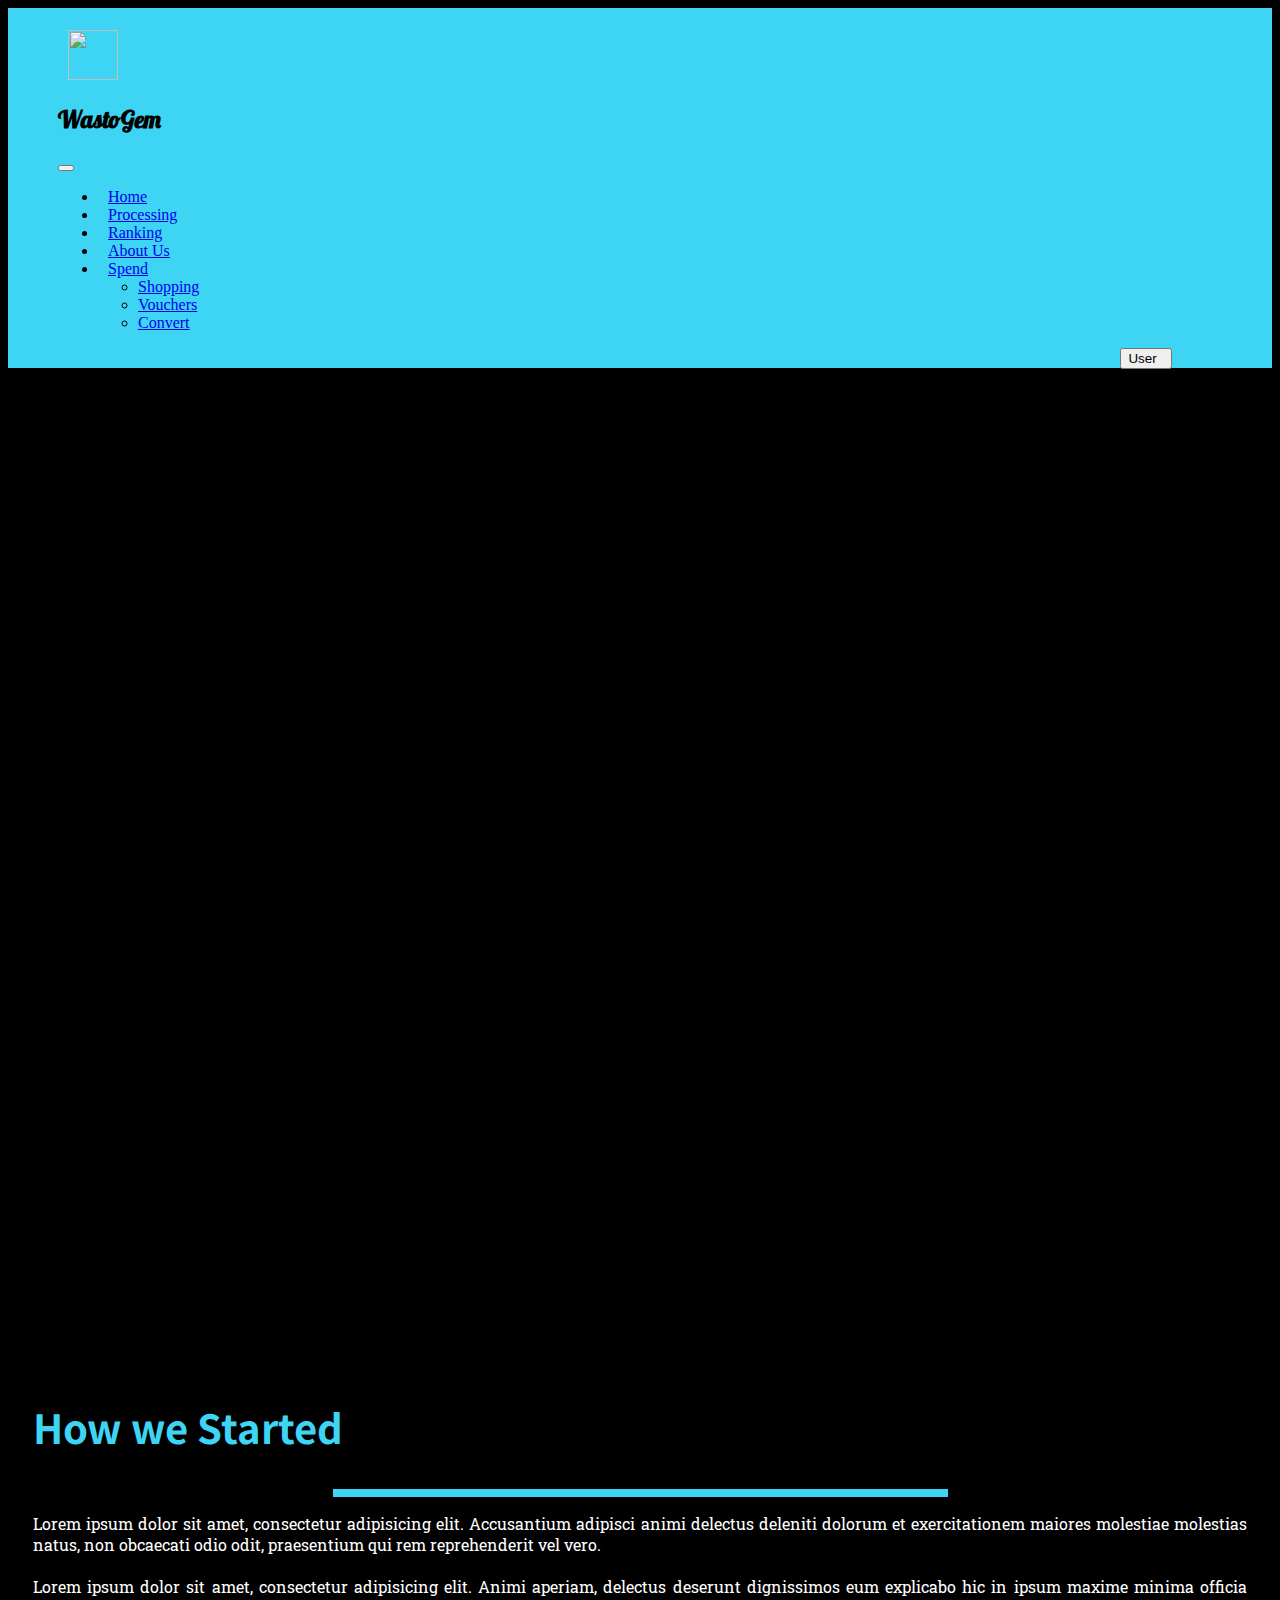
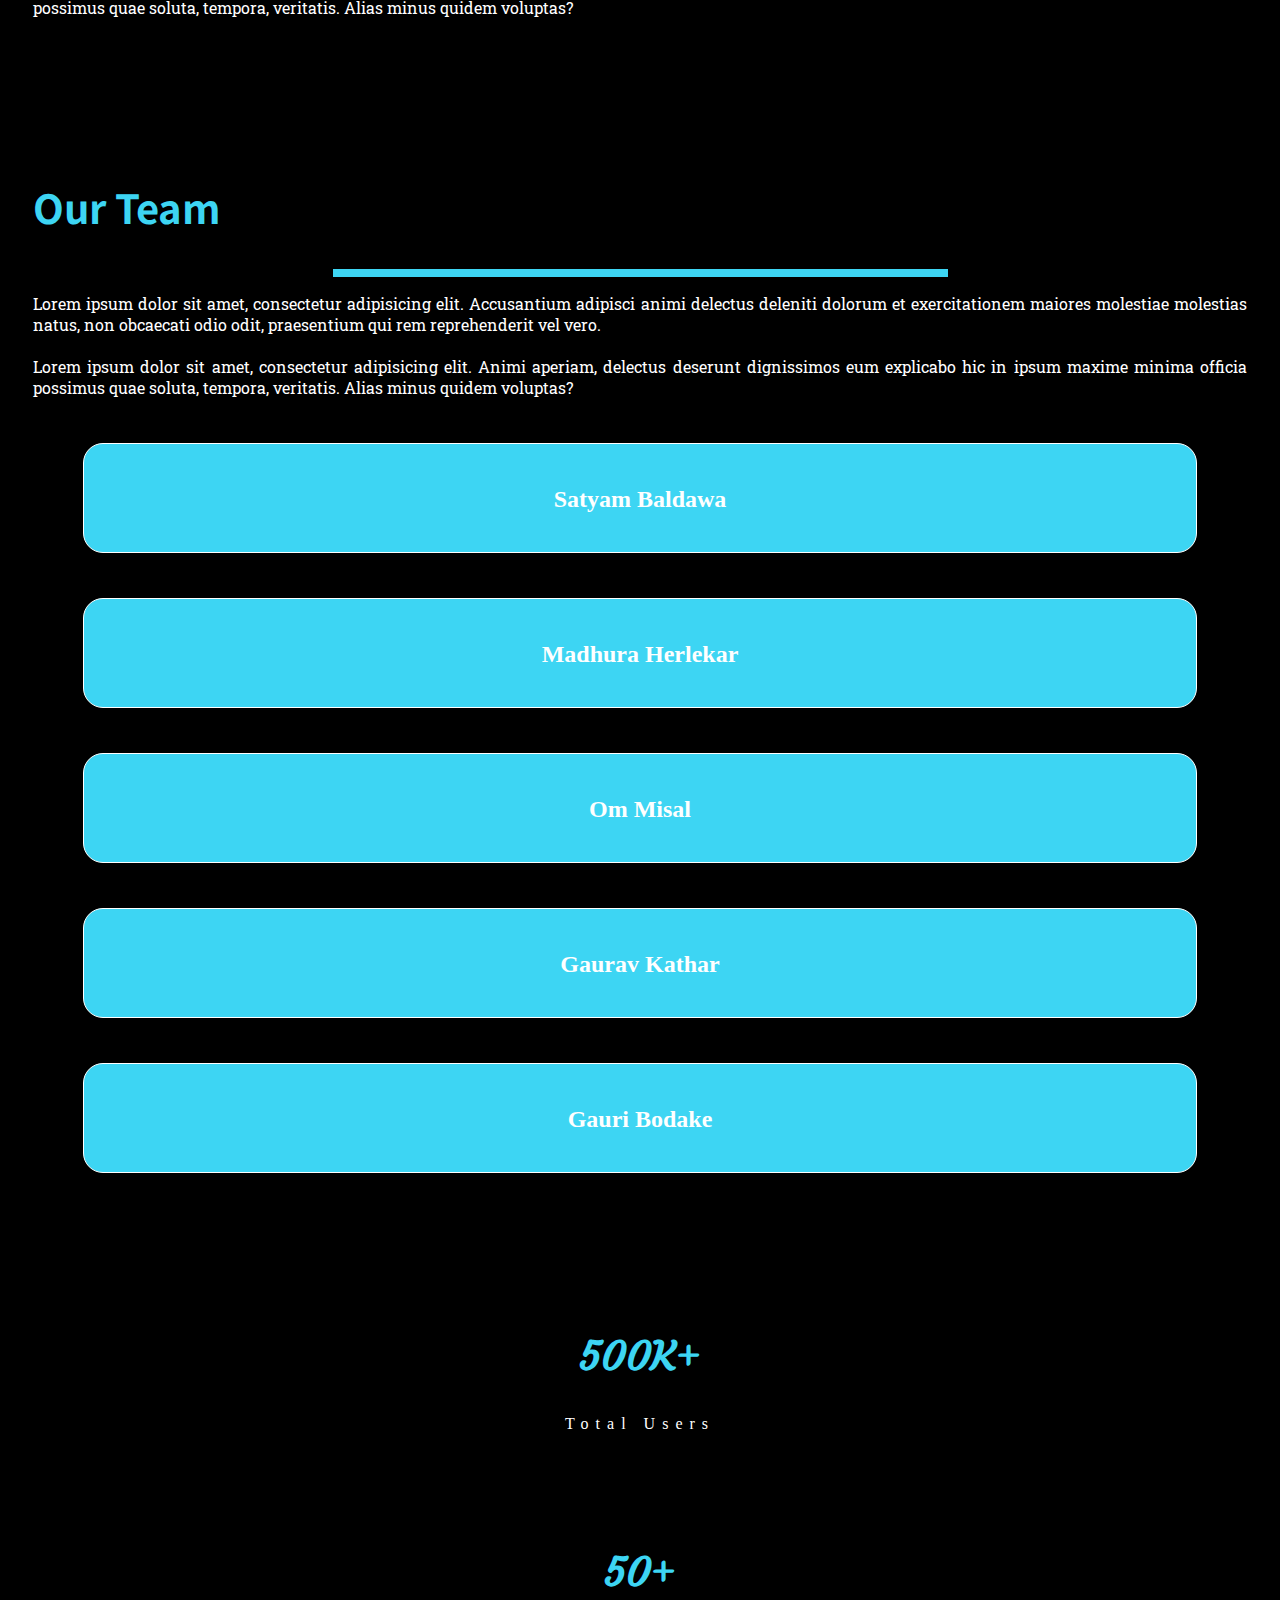
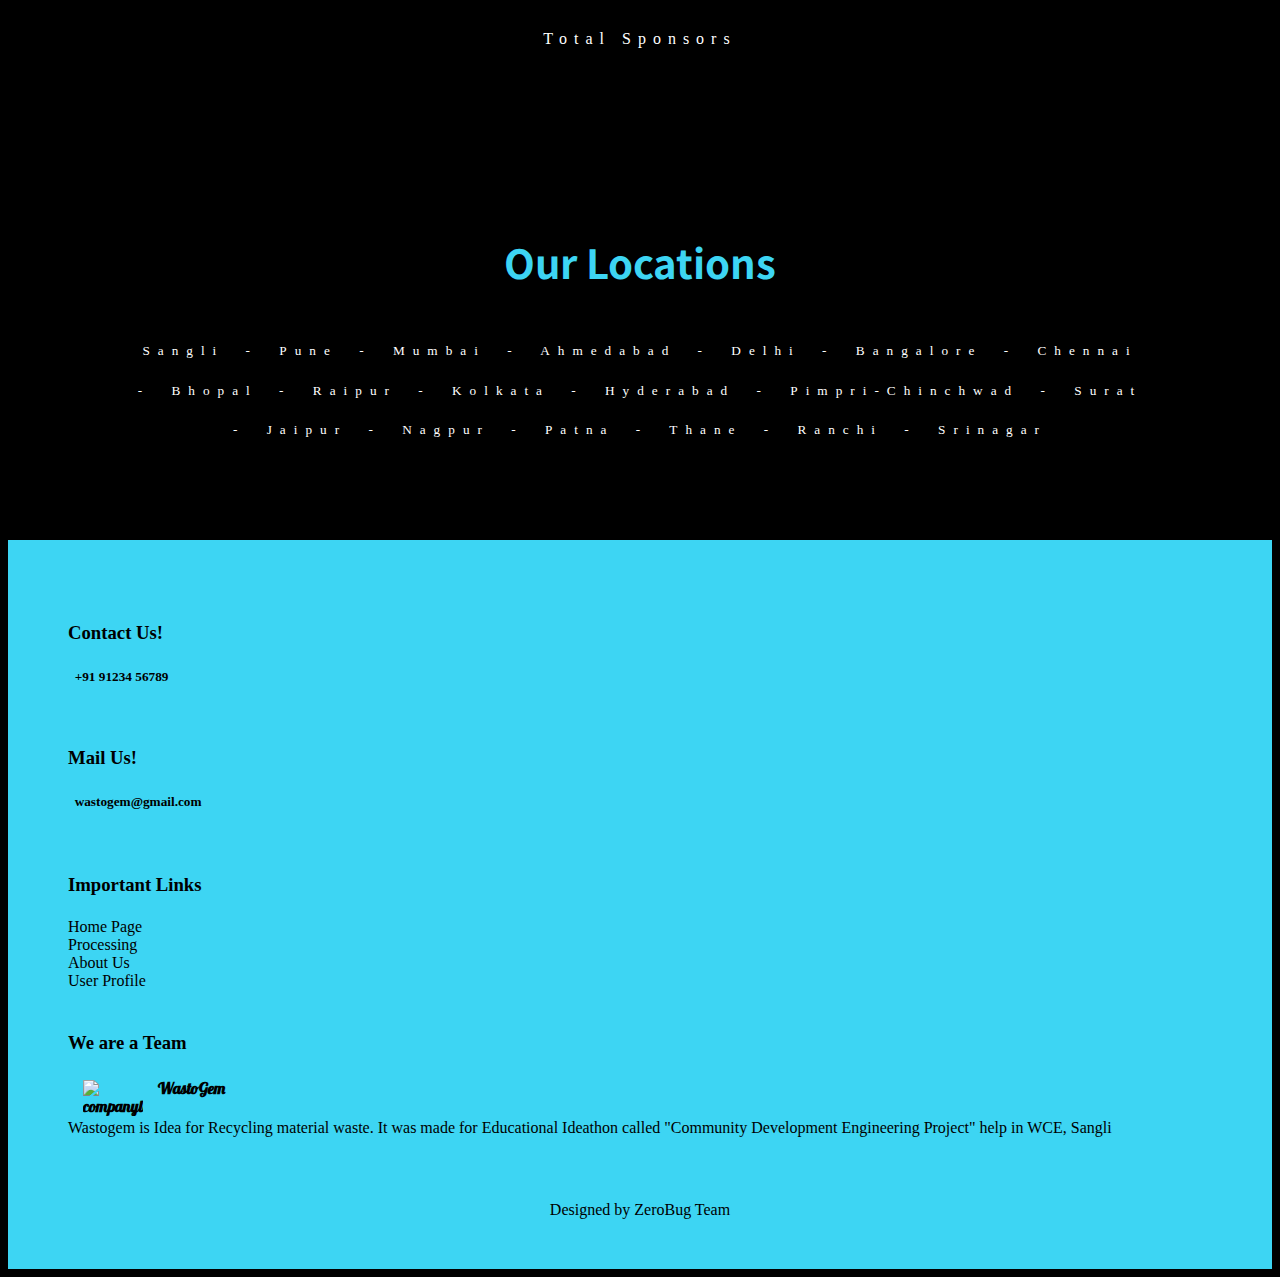
==== aboutus.html @ 3f9ef368 "V2.0 Satyam Baldawa" ====
<!doctype html>
<html lang="en">
<head>
    <!-- Required meta tags -->
    <meta charset="utf-8">
    <meta name="viewport" content="width=device-width, initial-scale=1">
    <script crossorigin="anonymous" src="https://kit.fontawesome.com/df65e24a0c.js"></script>

    <link rel="icon" type="image/png" sizes="32x32" href="./images/Logo_final_WastoGem.png">
    <link rel="preconnect" href="https://fonts.gstatic.com">
    <link href="https://fonts.googleapis.com/css2?family=Lobster&display=swap" rel="stylesheet">
    <link rel="preconnect" href="https://fonts.gstatic.com">
    <link href="https://fonts.googleapis.com/css2?family=Courgette&family=Noto+Sans+TC:wght@700&family=Roboto+Slab&display=swap"
          rel="stylesheet">

    <!-- Bootstrap CSS -->
    <link href="https://cdn.jsdelivr.net/npm/bootstrap@5.0.0-beta2/dist/css/bootstrap.min.css" rel="stylesheet"
          integrity="sha384-BmbxuPwQa2lc/FVzBcNJ7UAyJxM6wuqIj61tLrc4wSX0szH/Ev+nYRRuWlolflfl" crossorigin="anonymous">

    <title>About Us | Team ZeroBug | CDEP</title>
    <link rel="stylesheet" href="nav_foot.css">
    <link href="aos.css" rel="stylesheet">
    <link rel="stylesheet" href="aboutus.css">
</head>
<body>
<nav class="navbar navbar_custom navbar-expand-lg navbar-light">
    <div class="container-fluid">
        <a class="navbar-brand" href="#"><img class="navlogo" src="images/Logo_final_WastoGem.png" alt="" width="50px"
                                              height="50px" class="d-inline-block align-top"></a>
        <h2 class="company_name">WastoGem</h2>

        <button class="navbar-toggler" type="button" data-bs-toggle="collapse" data-bs-target="#navbarNavDropdown"
                aria-controls="navbarNavDropdown" aria-expanded="false" aria-label="Toggle navigation">
            <span class="navbar-toggler-icon"></span>
        </button>

        <div class="collapse navbar-collapse" id="navbarNavDropdown">
            <ul class="navbar-nav">
                <li class="nav-item">
                    <a class=" nav-link active" aria-current="page" href="#"><span class="nav_hov"> Home</span> </a>
                </li>
                <li class="nav-item">
                    <a class=" nav-link" href="#"> <span class="nav_hov"> Processing</span></a>
                </li>
                <li class="nav-item">
                    <a class=" nav-link" href="#"> <span class="nav_hov">Ranking</span></a>
                </li>
                <li class="nav-item">
                    <a class=" nav-link" href="#"> <span class="nav_hov">About Us</span></a>
                </li>
                <li class="nav-item dropdown">
                    <a class="nav-link dropdown-toggle" href="#" id="navbarDropdown" role="button"
                       data-bs-toggle="dropdown" aria-expanded="false">
                        <span class="nav_hov">Spend</span>
                    </a>
                    <ul class="dropdown-menu" aria-labelledby="navbarDropdown">
                        <li><a class="dropdown-item" href="#">Shopping</a></li>
                        <li><a class="dropdown-item" href="#">Vouchers</a></li>
                        <li><a class="dropdown-item" href="#">Convert</a></li>
                    </ul>
                </li>
            </ul>
            <div class="nav-end">
                <form class="d-flex">
                    <button class="btn btn-outline-dark" type="submit">User&nbsp;&nbsp; <i class="fas fa-user"></i>
                    </button>
                </form>
            </div>
        </div>
    </div>
</nav>
<!--navbar-->

<section class="topmost"></section>

<section class="Started">
    <div class="container">
        <div class="row align-items-center">
            <div class="col-12 col-md-6">
                <div data-aos="fade-up" class="started_image">
                    <div class="panel-body"><img src="about_us_images/creative_thinking.png" alt="" width="100%"></div>
                </div>
            </div>
            <div class="col-12 col-md-6">
                <div data-aos="fade-left" class="started_text">
                    <h2>How we Started</h2>
                    <hr data-aos="fade-left">
                    <p>Lorem ipsum dolor sit amet, consectetur adipisicing elit. Accusantium adipisci animi delectus
                        deleniti dolorum et exercitationem maiores molestiae molestias natus, non obcaecati odio odit,
                        praesentium qui rem reprehenderit vel vero. <br> <br>
                        Lorem ipsum dolor sit amet, consectetur adipisicing elit. Animi aperiam, delectus deserunt
                        dignissimos eum explicabo hic in ipsum maxime minima officia possimus quae soluta, tempora,
                        veritatis. Alias minus quidem voluptas?</p>
                </div>
            </div>
        </div>
    </div>
</section>


<section class="Started">
    <div class="container">
        <div class="row align-items-center">
            <div class="col-12 col-md-6 order-md-2">
                <div data-aos="fade-up" class="started_image">
                    <div class="panel-body"><img src="about_us_images/team_new.png" alt="" width="100%"></div>
                </div>
            </div>
            <div class="col-12 col-md-6">
                <div data-aos="fade-right" class="started_text">
                    <h2>Our Team</h2>
                    <hr data-aos="fade-left">
                    <p>Lorem ipsum dolor sit amet, consectetur adipisicing elit. Accusantium adipisci animi delectus
                        deleniti dolorum et exercitationem maiores molestiae molestias natus, non obcaecati odio odit,
                        praesentium qui rem reprehenderit vel vero. <br> <br>
                        Lorem ipsum dolor sit amet, consectetur adipisicing elit. Animi aperiam, delectus deserunt
                        dignissimos eum explicabo hic in ipsum maxime minima officia possimus quae soluta, tempora,
                        veritatis. Alias minus quidem voluptas?</p>
                </div>
            </div>
        </div>
    </div>
</section>

<section class="team">
    <div class="container">
        <div class="row justify-content-center">
            <div class="col-12 col-md-4">
                <div data-aos="fade-up" class="cards_team">
                    <img class="team_img" src="about_us_images/satyamimg.jpg" alt="" width="100%">
                    <h3>Satyam Baldawa</h3>
                </div>
            </div>
            <div class="col-12 col-md-4">
                <div  data-aos="fade-up"  class="cards_team">
                    <img class="team_img" src="about_us_images/satyamimg.jpg" alt="" width="100%">
                    <h3>Madhura Herlekar</h3>
                </div>
            </div>
            <div class="col-12 col-md-4">
                <div data-aos="fade-up"  class="cards_team">
                    <img class="team_img" src="about_us_images/satyamimg.jpg" alt="" width="100%">
                    <h3>Om Misal</h3>
                </div>
            </div>
            <div class="col-12 col-md-4">
                <div data-aos="fade-up"  class="cards_team">
                    <img class="team_img" src="about_us_images/satyamimg.jpg" alt="" width="100%">
                    <h3>Gaurav Kathar</h3>
                </div>
            </div>
            <div class="col-12 col-md-4">
                <div data-aos="fade-up"  class="cards_team">
                    <img class="team_img" src="about_us_images/satyamimg.jpg" alt="" width="100%">
                    <h3>Gauri Bodake</h3>
                </div>
            </div>
        </div>
    </div>
</section>

<section class="total_users">
    <div class="container">
        <div class="row justify-content-center">
            <div  data-aos="fade-right"  class="col-12 col-md-5 justify-content-center total_users_col">
                <h2>500K+</h2>
                <h4>Total Users</h4>
            </div>
            <div  data-aos="fade-left"  class="col-12 col-md-5 justify-content-center total_users_col">
                <h2>50+</h2>
                <h4>Total Sponsors</h4>
            </div>
        </div>
    </div>
</section>

<section  data-aos="fade-up"  class="locations">
    <h2>Our Locations</h2>
    <div class="container-lg">
        <h5>Sangli - Pune - Mumbai - Ahmedabad - Delhi - Bangalore - Chennai - Bhopal - Raipur - Kolkata - Hyderabad -
            Pimpri-Chinchwad - Surat - Jaipur - Nagpur - Patna - Thane - Ranchi - Srinagar</h5>
    </div>
</section>

<!--footer-->
<footer>
    <div class="container">
        <div class="row align-items-start footer-row">
            <div class="col-12 col-md-4 foother-cols foother-cols-1">
                <h3>
                    Contact Us!
                </h3>
                <h5>
                    <i class="fas fa-phone-square-alt "></i> &nbsp; +91 91234 56789
                </h5>

                <br>
                <h3>Mail Us!</h3>
                <h5>
                    <i class="fas fa-envelope"></i> &nbsp; wastogem@gmail.com
                </h5>
            </div>
            <div class="col-12 col-md-4 foother-cols">
                <h3>
                    Important Links
                </h3>
                <a href="index.html"> <i class="fas fa-arrow-alt-circle-right "></i> Home Page</a> <br>

                <a href="process.html"> <i class="fas fa-arrow-alt-circle-right"></i> Processing</a> <br>

                <a href="aboutus.html"> <i class="fas fa-arrow-alt-circle-right"></i> About Us</a> <br>

                <a href="profile.html"> <i class="fas fa-arrow-alt-circle-right"></i> User Profile</a> <br>
            </div>
            <div class="col-12 col-md-4 foother-cols">
                <h3> We are a Team</h3>
                <h4 class="company_name_footer">
                    <img style="float:left;margin: 2px 15px" src="images/Logo_final_WastoGem.png" alt="companylogo"
                         width="60px">WastoGem</h4>
                <p>Wastogem is Idea for Recycling material waste. It was made for Educational Ideathon called "Community
                    Development Engineering Project" help in WCE, Sangli </p>
            </div>
            <br>
            <div class="bottom">
                Designed by ZeroBug Team
            </div>
        </div>
    </div>
</footer>

<!-- Optional JavaScript; -->
<script src="aos.js"></script>
<script type="text/javascript">AOS.init();</script>
<!--<script src="home.js"></script>-->
<!-- Option 1: Bootstrap Bundle with Popper -->
<script src="https://cdn.jsdelivr.net/npm/bootstrap@5.0.0-beta2/dist/js/bootstrap.bundle.min.js"
        integrity="sha384-b5kHyXgcpbZJO/tY9Ul7kGkf1S0CWuKcCD38l8YkeH8z8QjE0GmW1gYU5S9FOnJ0"
        crossorigin="anonymous"></script>
</body>
</html>
---- nav_foot.css ----
body, html {
    overflow-x: hidden;
    position: relative;
    background-color: black;
    z-index: -5;
}

.navbar_custom {
    position: relative;
    z-index: 2;
    padding: 20px 50px;
    background-color: #3dd5f3;
}

.navlogo {
    margin: 2px 10px;
}

.company_name {
    font-family: 'Lobster', cursive;
    color: black;
    margin-right: 10px;
}

@media (max-width: 952px) {
    .navbar_custom {
        padding: 5px 2px;
    }
}

.nav_hov {
    padding: 10px;
    border-radius: 10px;
    transition: background-color 1s;
    font-weight: 500;
}

.nav_hov:hover {
    background-color: #000000;
    color: white;
}

.nav-end {
    position: absolute;
    right: 100px;
}

@media (max-width: 994px) {
    .nav-end {
        position: relative;
        right: 0;
    }
}


/*footer*/

footer {
    background-color: #3dd5f3;
    color: black;
}

.footer-row {
    padding: 50px;
}

.foother-cols {
    padding: 10px;
}

footer h3 {
    line-height: 1.5;
    font-weight: 700;
}

.foother-cols-1 h5:hover {
    color: #414141;
}

.foother-cols a {
    text-decoration: none;
    color: black;
}

.foother-cols a:hover {
    text-decoration: none;
    color: #414141;
}

.company_name_footer {
    font-family: 'Lobster', cursive;
}

.bottom {
    text-align: center;
    margin-top: 20px;
}
---- aboutus.css ----
.topmost {
    height: 100vh;
    width: 100%;
    background-image: url("about_us_images/back_img_about.jpg");
    background-position: center;
    background-repeat: no-repeat;
    background-size: cover;
}

.panel-body {
    overflow: hidden;
}

.panel-body img {
    display: block;
    object-fit: cover;
    overflow: hidden;
    transition: transform 1.5s ease-out;

}

.panel-body img:hover {
    transform: scale(1.25);
}


.Started {
    padding: 30px 10px 0 10px;
}

.started_text {
    color: white;
    margin: 30px 15px;
}

.started_text h2 {
    color: #3dd5f3;
    font-weight: 700;
    font-size: 2.5rem;
    font-family: 'Noto Sans TC', sans-serif;
}

.started_text hr {
    border: none;
    padding: 4px;
    background-color: #3dd5f3;
    width: 50%;
}

.started_text p {
    text-align: justify;
    font-family: 'Roboto Slab', serif;
}

.started_image {
    margin: 50px;
}

.team {
    padding: 0 30px;
    text-align: center;
}

.cards_team {
    margin: 45px;
    border-radius: 20px;
    padding-bottom: 15px;
    background-color: #3dd5f3;
    color: white;
    border: 0.5px solid white;
}

.cards_team:hover {
    background-color: #ffffff;
    color: black;
}

.team_img {
    border-top-left-radius: 20px;
    border-top-right-radius: 20px;
    width: 100%;
    padding-bottom: 10px;
}

.cards_team h3 {
    font-size: 1.5rem;
}

.total_users {
    padding: 50px 20px;
}

.total_users_col {
    padding: 30px;
    text-align: center;
    color: white;
}

.total_users_col h2, .locations h2 {
    color: #3dd5f3;
    font-size: 2.5rem;
    font-weight: 700;
    font-family: 'Noto Sans TC', sans-serif;
}

.total_users_col h2{
    font-family: 'Courgette', cursive;
}

.total_users_col h4 {
    font-weight: 200;
    letter-spacing: 7px;
}

.locations {
    padding: 50px;
    text-align: center;
    color: white;
}

.locations h5 {
    margin: 40px 70px;
    font-weight: 300;
    letter-spacing: 8px;
    word-spacing: 10px;
    line-height: 3;
}

@media (max-width: 900px) {
    .locations {
        padding: 40px 15px;
    }

    .locations h5 {
        margin: 40px auto;
    }
}

@media (max-width: 660px){
    .locations h5 {
    font-weight: 300;
    letter-spacing: 1px;
    word-spacing: 2px;
    line-height: 2;
}
}
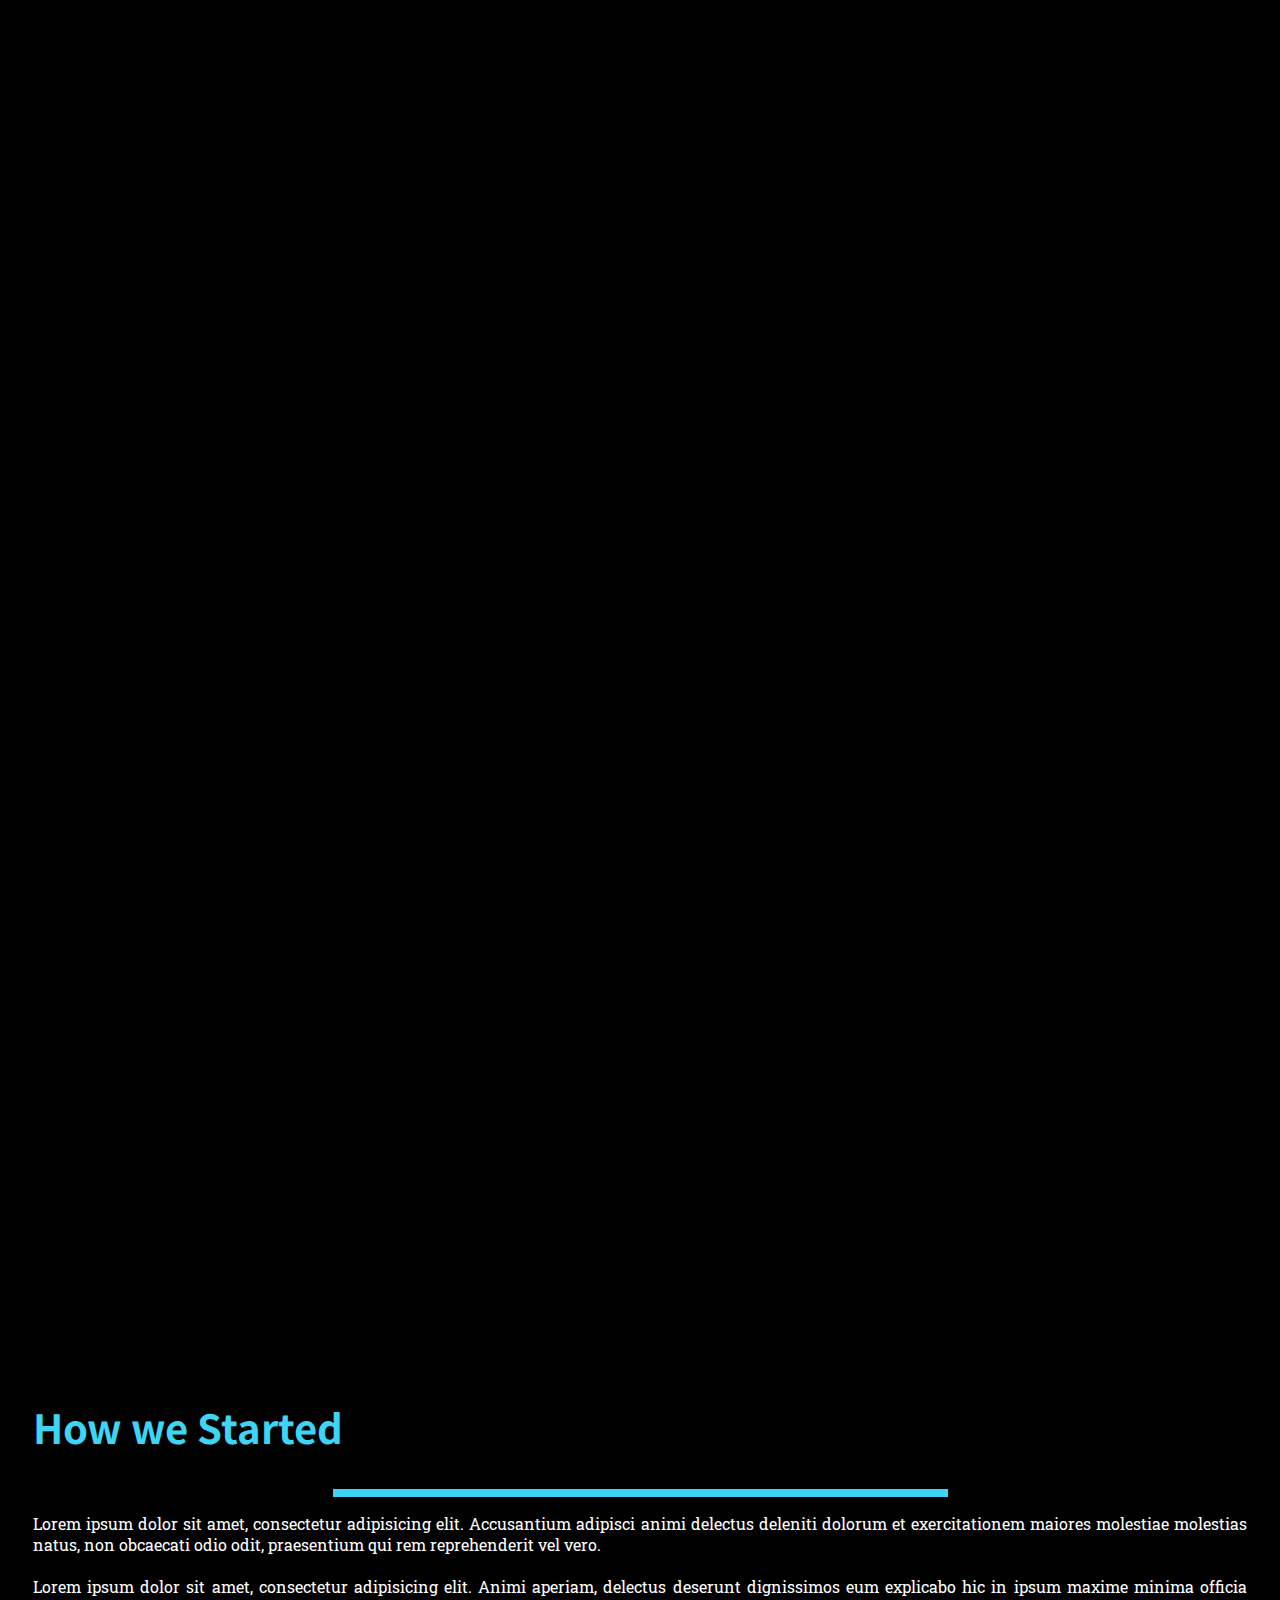
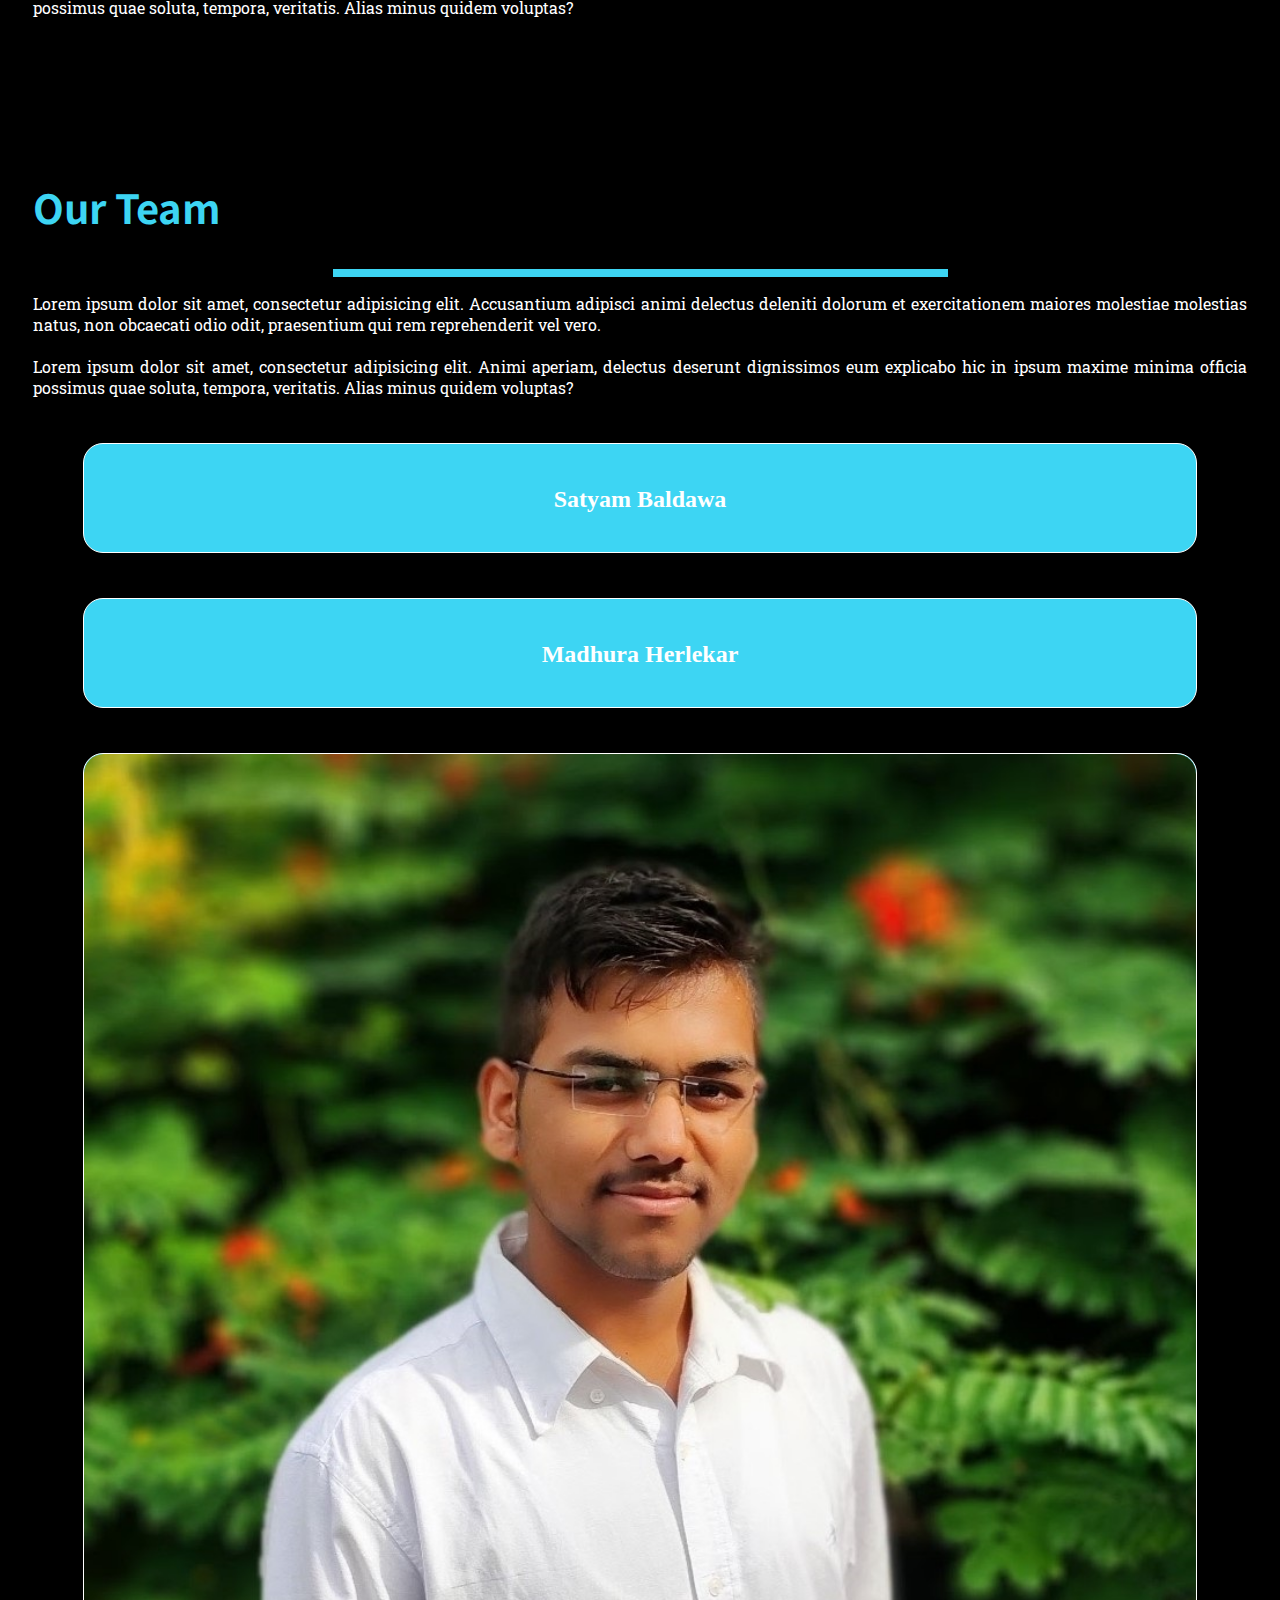
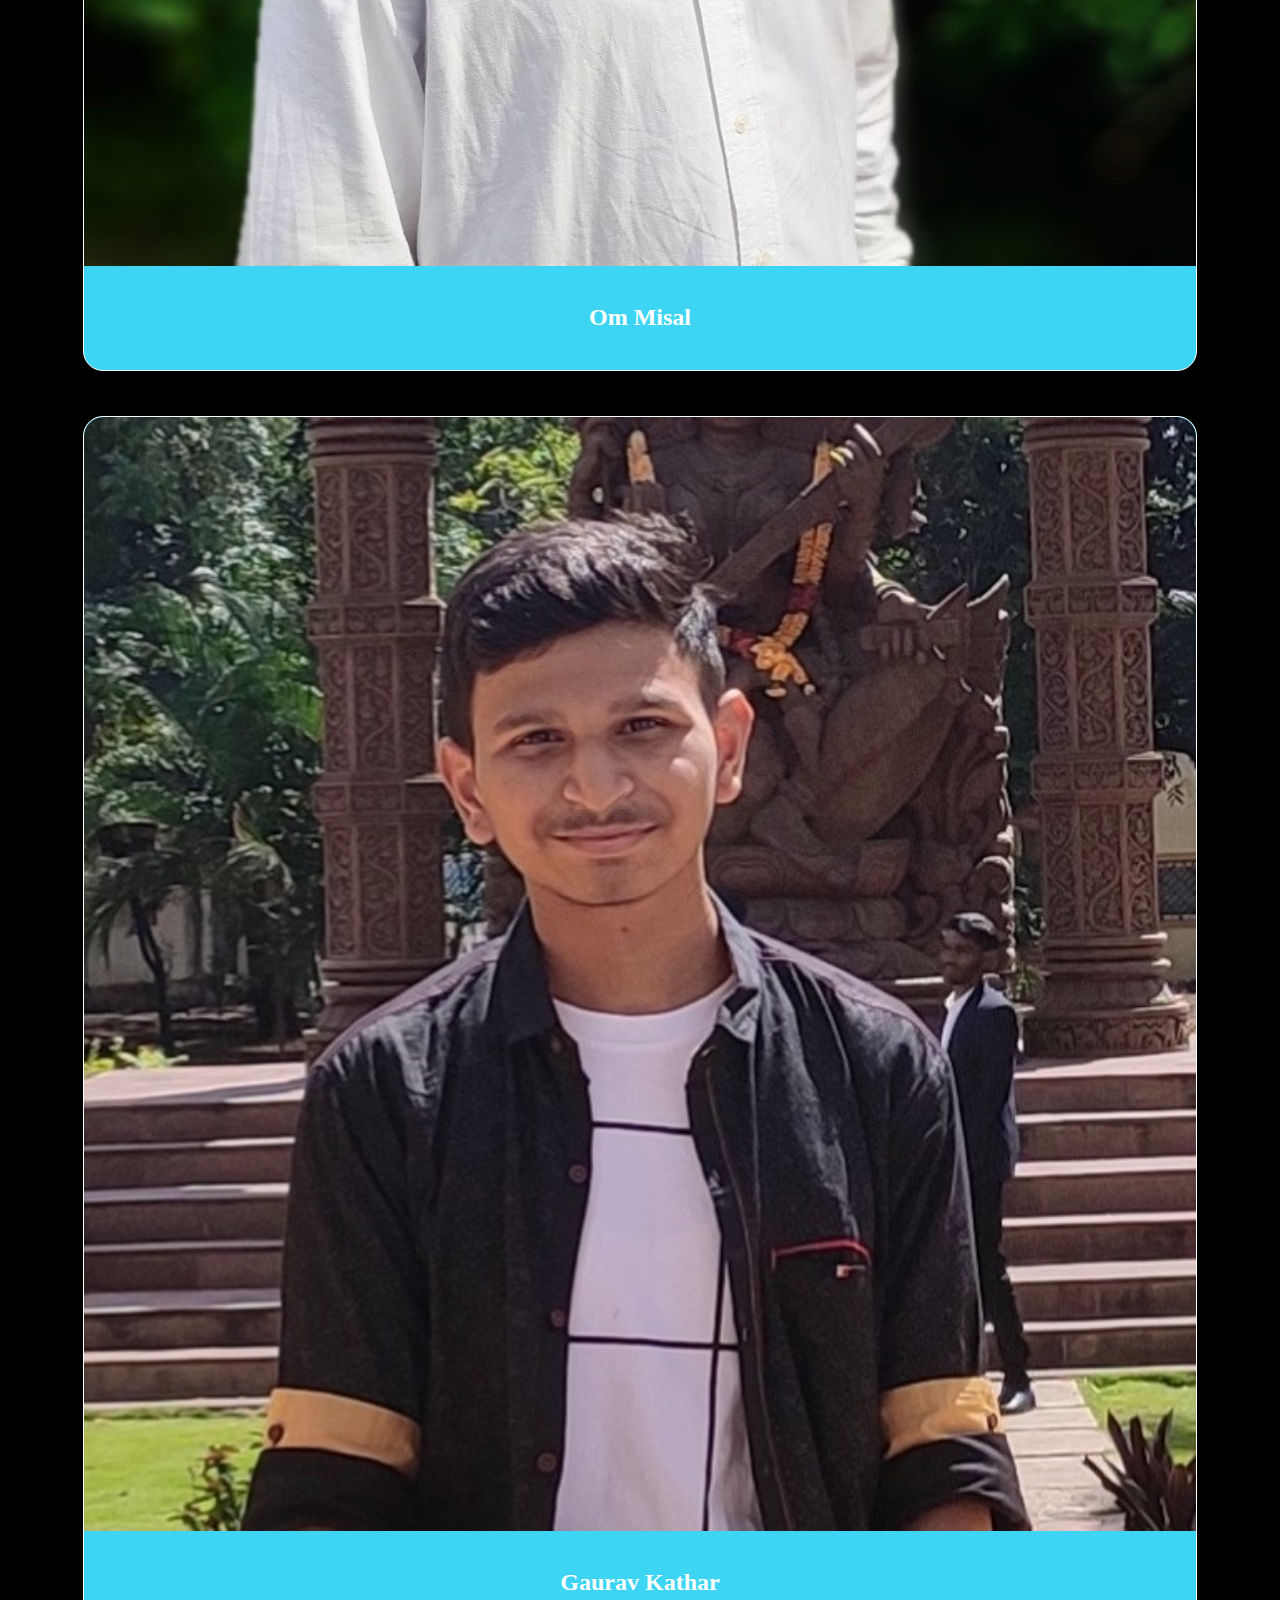
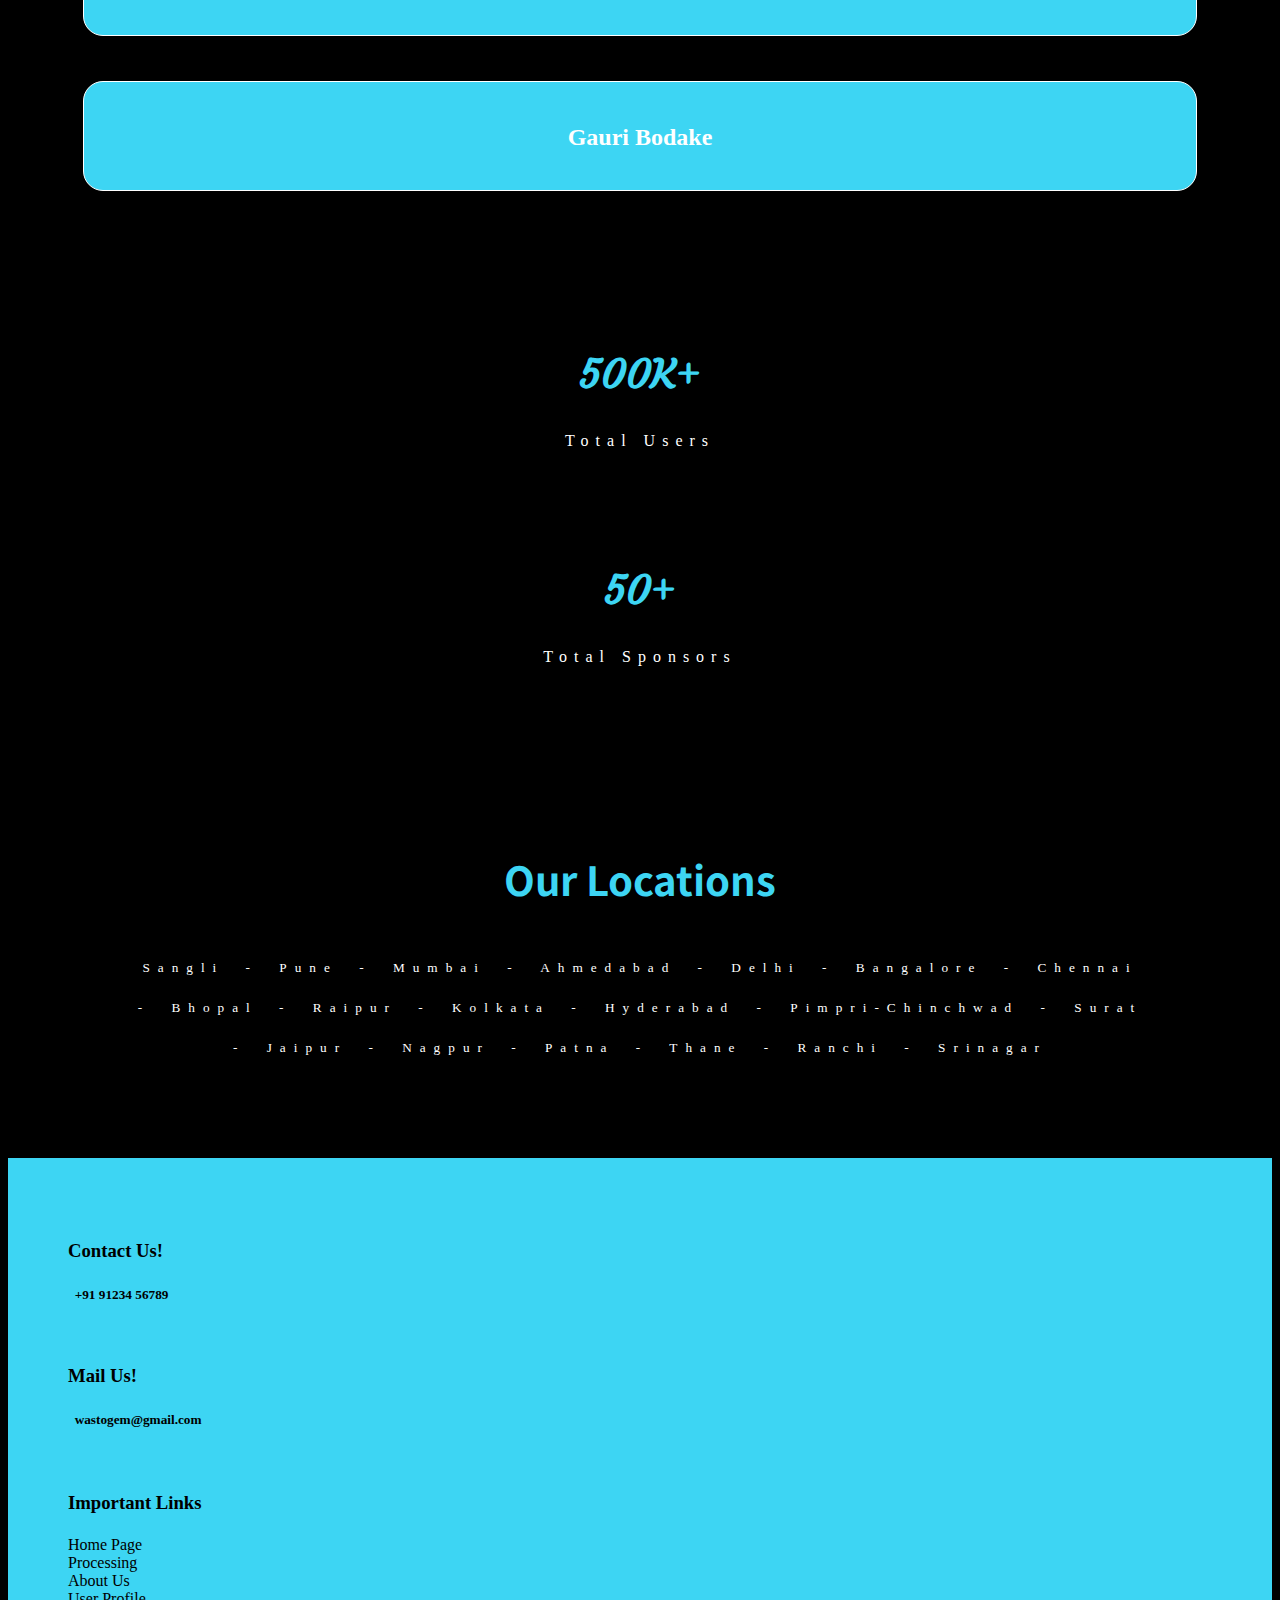
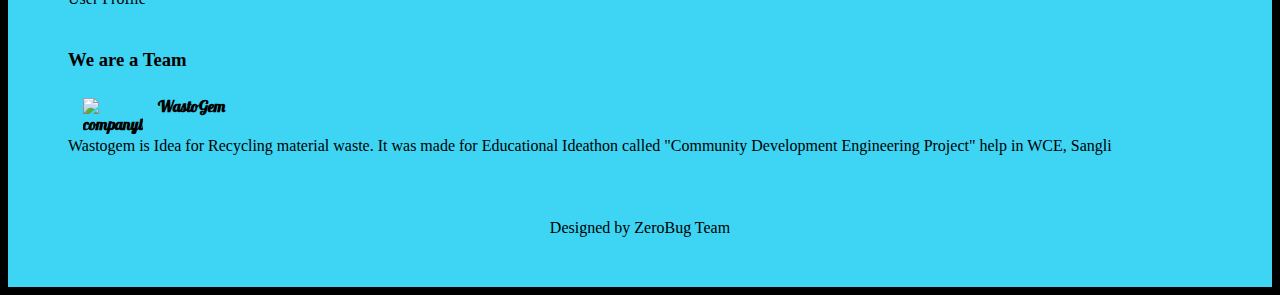
==== commit 480e1840: "V 4.0 Satyam" ====
--- a/aboutus.html
+++ b/aboutus.html
@@ -22,7 +22,13 @@
     <link href="aos.css" rel="stylesheet">
     <link rel="stylesheet" href="aboutus.css">
 </head>
-<body>
+
+<body  onload="loader()">
+<!--loader-->
+<div id="loading"></div>
+<script src="home.js"></script>
+
+
 <nav class="navbar navbar_custom navbar-expand-lg navbar-light">
     <div class="container-fluid">
         <a class="navbar-brand" href="#"><img class="navlogo" src="images/Logo_final_WastoGem.png" alt="" width="50px"
@@ -37,16 +43,17 @@
         <div class="collapse navbar-collapse" id="navbarNavDropdown">
             <ul class="navbar-nav">
                 <li class="nav-item">
-                    <a class=" nav-link active" aria-current="page" href="#"><span class="nav_hov"> Home</span> </a>
-                </li>
-                <li class="nav-item">
-                    <a class=" nav-link" href="#"> <span class="nav_hov"> Processing</span></a>
-                </li>
-                <li class="nav-item">
-                    <a class=" nav-link" href="#"> <span class="nav_hov">Ranking</span></a>
-                </li>
-                <li class="nav-item">
-                    <a class=" nav-link" href="#"> <span class="nav_hov">About Us</span></a>
+                    <a class=" nav-link" aria-current="page" href="index.html"><span class="nav_hov "> Home</span>
+                    </a>
+                </li>
+                <li class="nav-item">
+                    <a class=" nav-link" href="processing.html"> <span class="nav_hov"> Processing</span></a>
+                </li>
+                <li class="nav-item">
+                    <a class=" nav-link" href="Ranking1_cdep_1.html"> <span class="nav_hov">Ranking</span></a>
+                </li>
+                <li class="nav-item">
+                    <a class=" nav-link" href="aboutus.html"> <span class="nav_hov  active_page">About Us</span></a>
                 </li>
                 <li class="nav-item dropdown">
                     <a class="nav-link dropdown-toggle" href="#" id="navbarDropdown" role="button"
@@ -54,17 +61,16 @@
                         <span class="nav_hov">Spend</span>
                     </a>
                     <ul class="dropdown-menu" aria-labelledby="navbarDropdown">
-                        <li><a class="dropdown-item" href="#">Shopping</a></li>
-                        <li><a class="dropdown-item" href="#">Vouchers</a></li>
-                        <li><a class="dropdown-item" href="#">Convert</a></li>
+                        <li><a class="dropdown-item" href="Wastogem_shop.html">Shopping</a></li>
+                        <li><a class="dropdown-item" href="voucher.html">Vouchers</a></li>
+                        <li><a class="dropdown-item" href="exchange.html">Convert</a></li>
                     </ul>
                 </li>
             </ul>
             <div class="nav-end">
                 <form class="d-flex">
-                    <button class="btn btn-outline-dark" type="submit">User&nbsp;&nbsp; <i class="fas fa-user"></i>
-                    </button>
-                </form>
+                        <a class=" nav-link" href="Wastogem_Profile.html"> <span class="nav_hov user_nav"> User &nbsp; &nbsp; <i class="fas fa-user"></i></span></a>
+                    </form>
             </div>
         </div>
     </div>
@@ -133,19 +139,19 @@
             </div>
             <div class="col-12 col-md-4">
                 <div  data-aos="fade-up"  class="cards_team">
-                    <img class="team_img" src="about_us_images/satyamimg.jpg" alt="" width="100%">
+                    <img class="team_img" src="about_us_images/madhura_img.jpg" alt="" width="100%">
                     <h3>Madhura Herlekar</h3>
                 </div>
             </div>
             <div class="col-12 col-md-4">
                 <div data-aos="fade-up"  class="cards_team">
-                    <img class="team_img" src="about_us_images/satyamimg.jpg" alt="" width="100%">
+                    <img class="team_img" src="about_us_images/om_misal_fin.jpg" alt="" width="100%">
                     <h3>Om Misal</h3>
                 </div>
             </div>
             <div class="col-12 col-md-4">
                 <div data-aos="fade-up"  class="cards_team">
-                    <img class="team_img" src="about_us_images/satyamimg.jpg" alt="" width="100%">
+                    <img class="team_img" src="about_us_images/gaurav_fin.jpg" alt="" width="100%">
                     <h3>Gaurav Kathar</h3>
                 </div>
             </div>
@@ -158,6 +164,7 @@
         </div>
     </div>
 </section>
+
 
 <section class="total_users">
     <div class="container">
--- a/nav_foot.css
+++ b/nav_foot.css
@@ -3,6 +3,14 @@
     position: relative;
     background-color: black;
     z-index: -5;
+}
+
+#loading {
+    position: fixed;
+    width: 100%;
+    height: 100vh;
+    background: black url('loader.gif') no-repeat center;
+    z-index: 20;
 }
 
 .navbar_custom {
@@ -35,9 +43,14 @@
     font-weight: 500;
 }
 
-.nav_hov:hover {
+.active_page , .nav_hov:hover {
     background-color: #000000;
     color: white;
+}
+
+.user_nav{
+    border: 4px solid black;
+    color: black;
 }
 
 .nav-end {
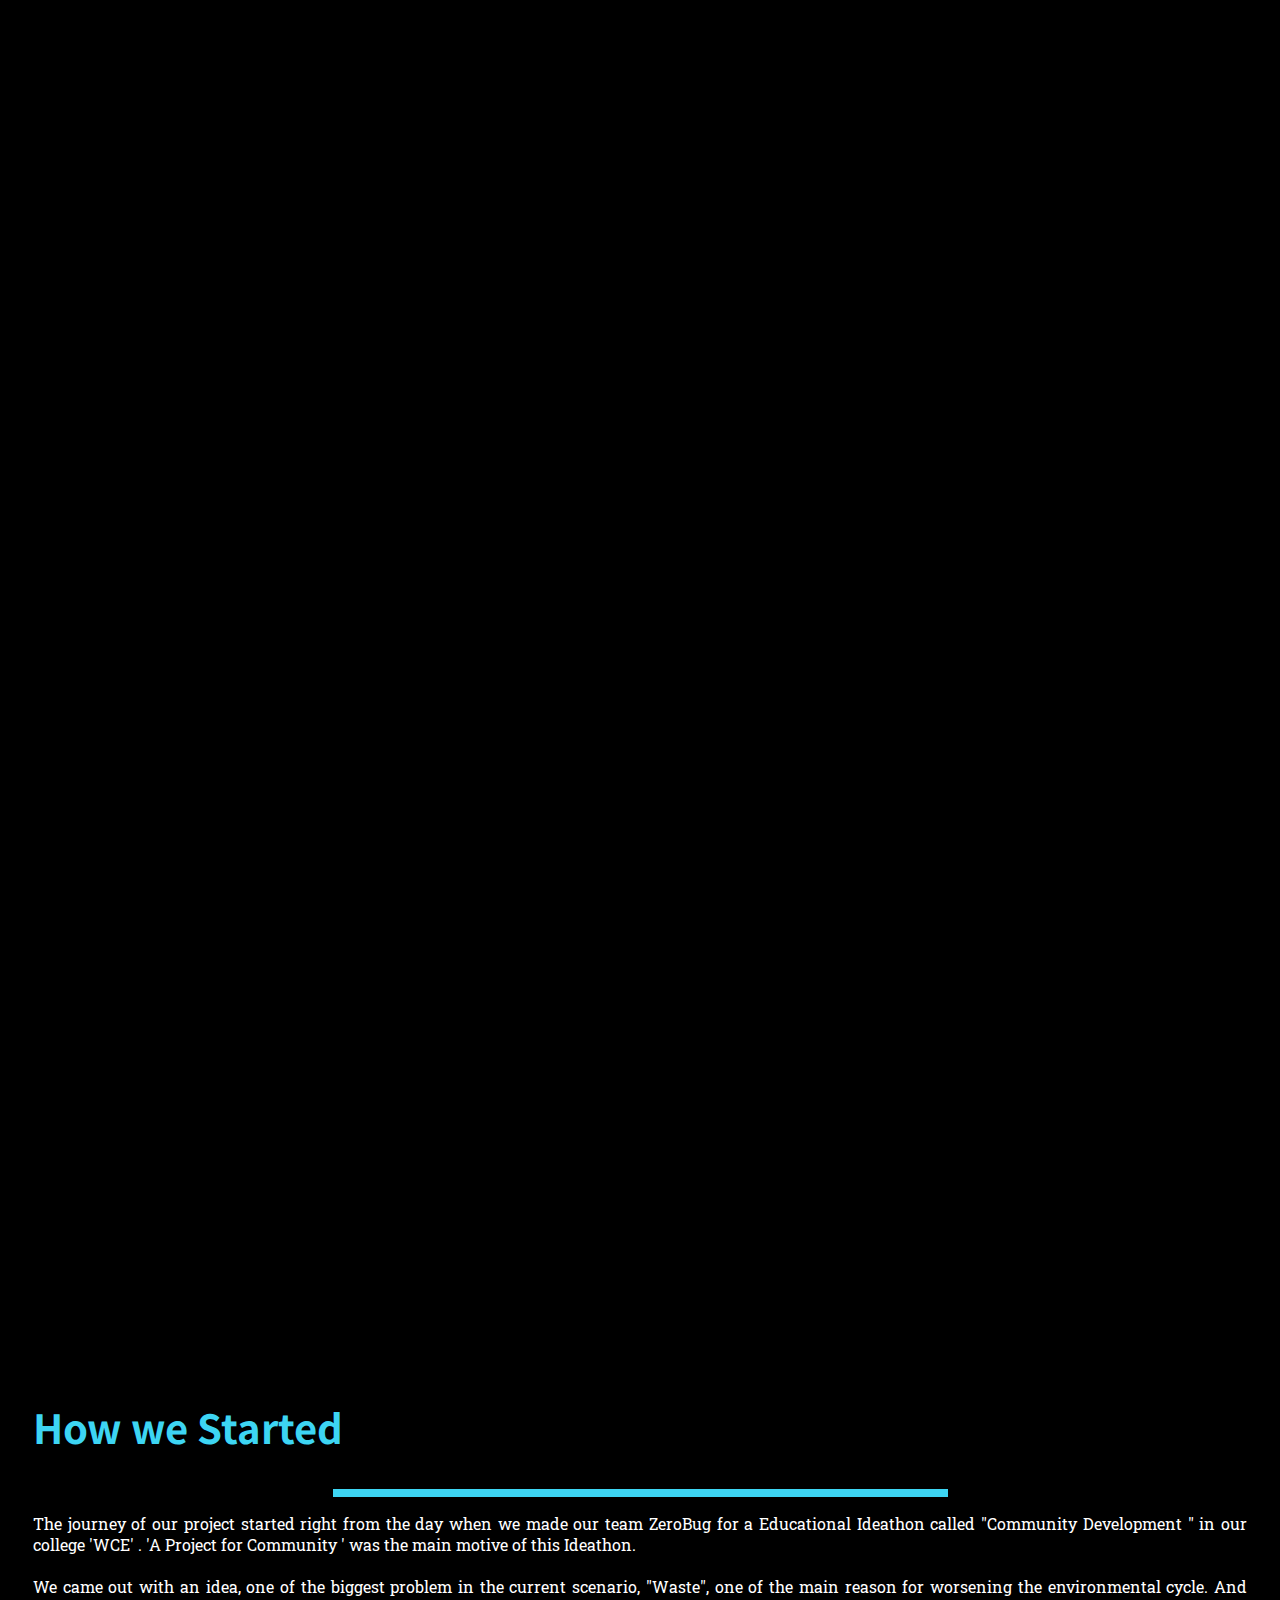
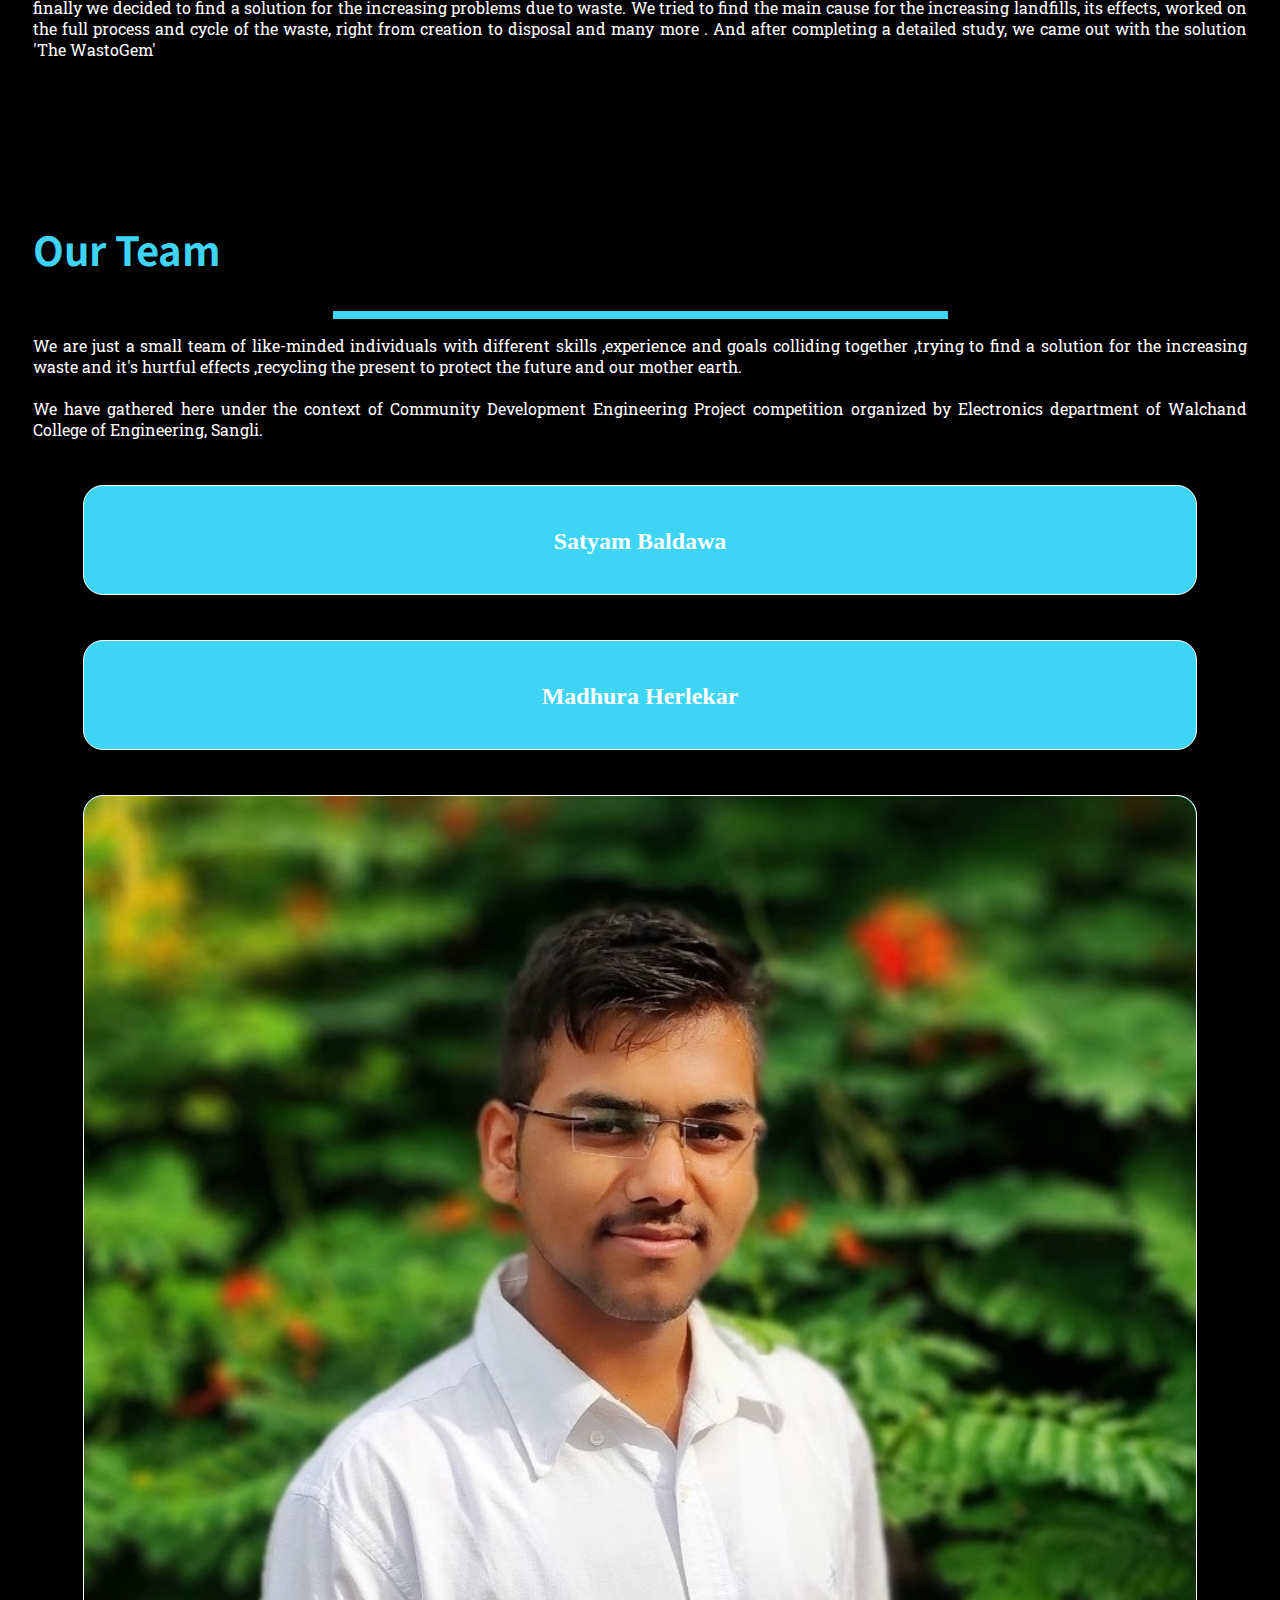
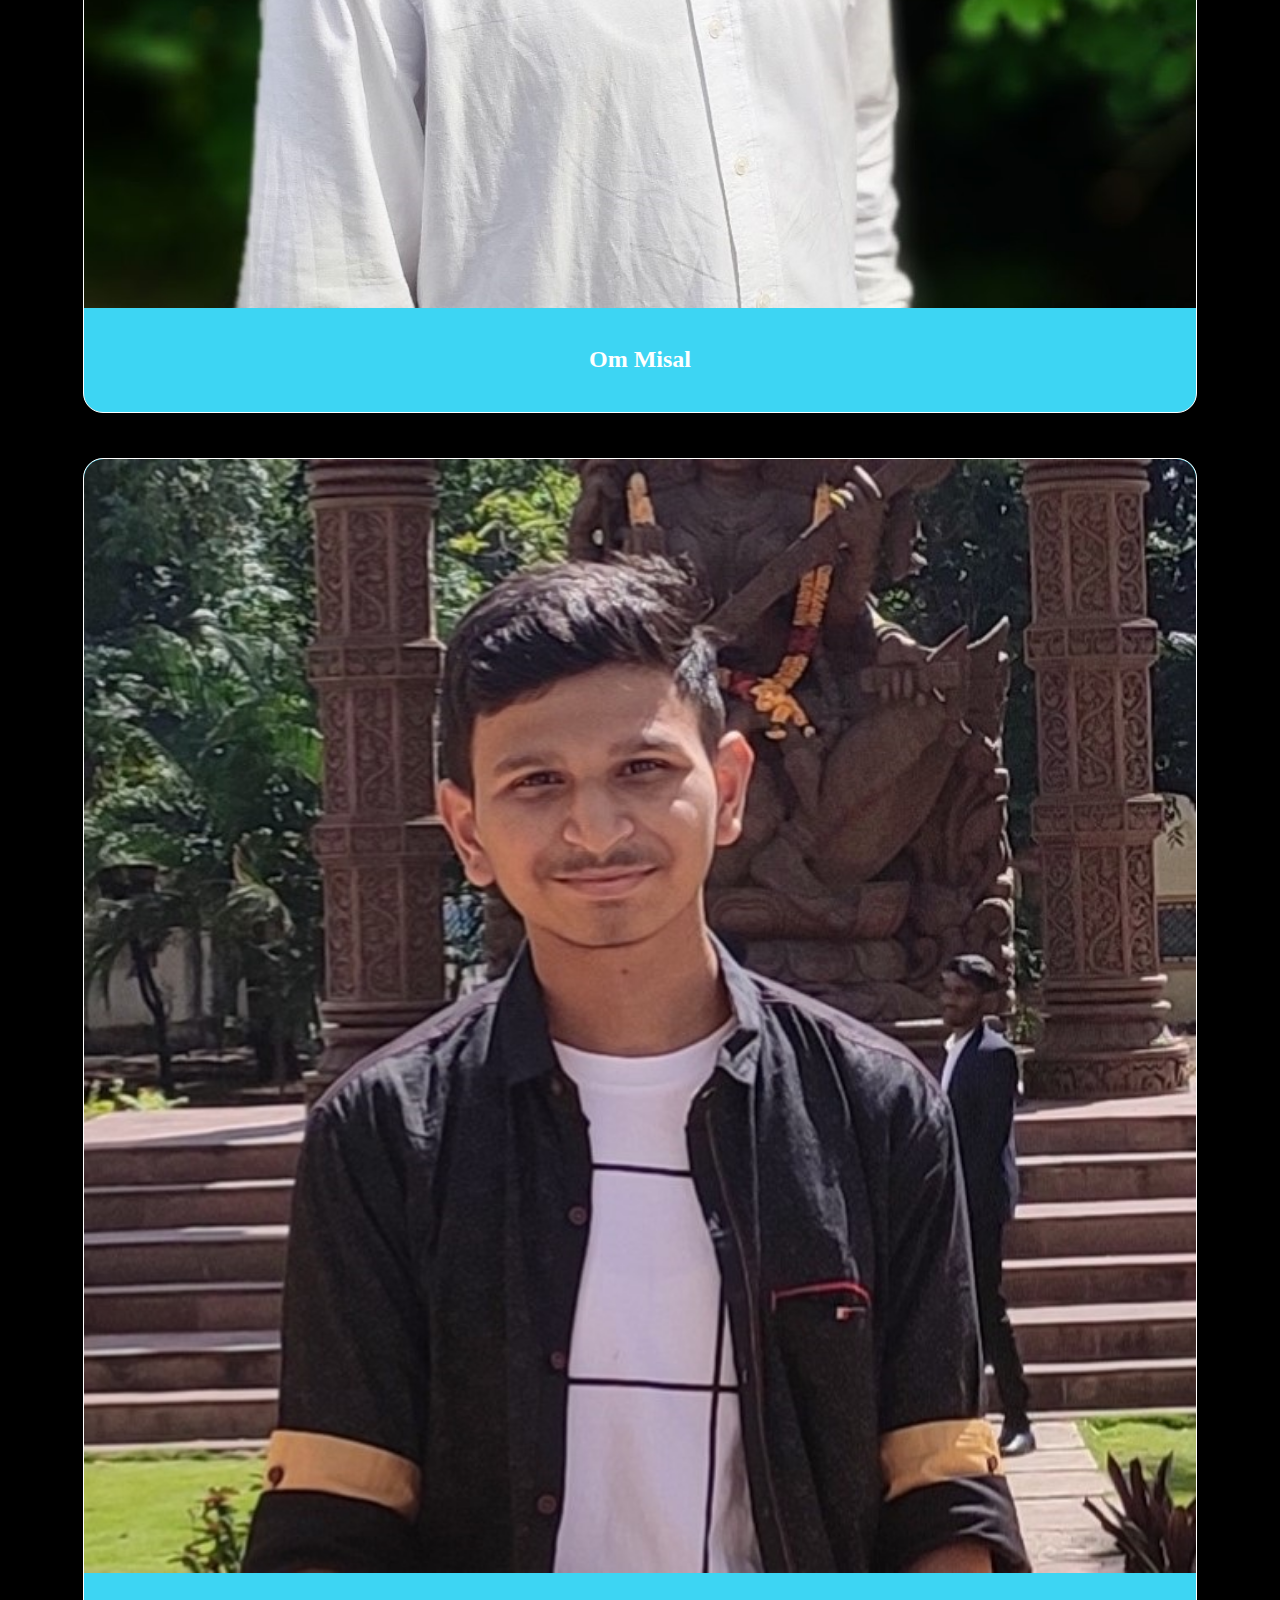
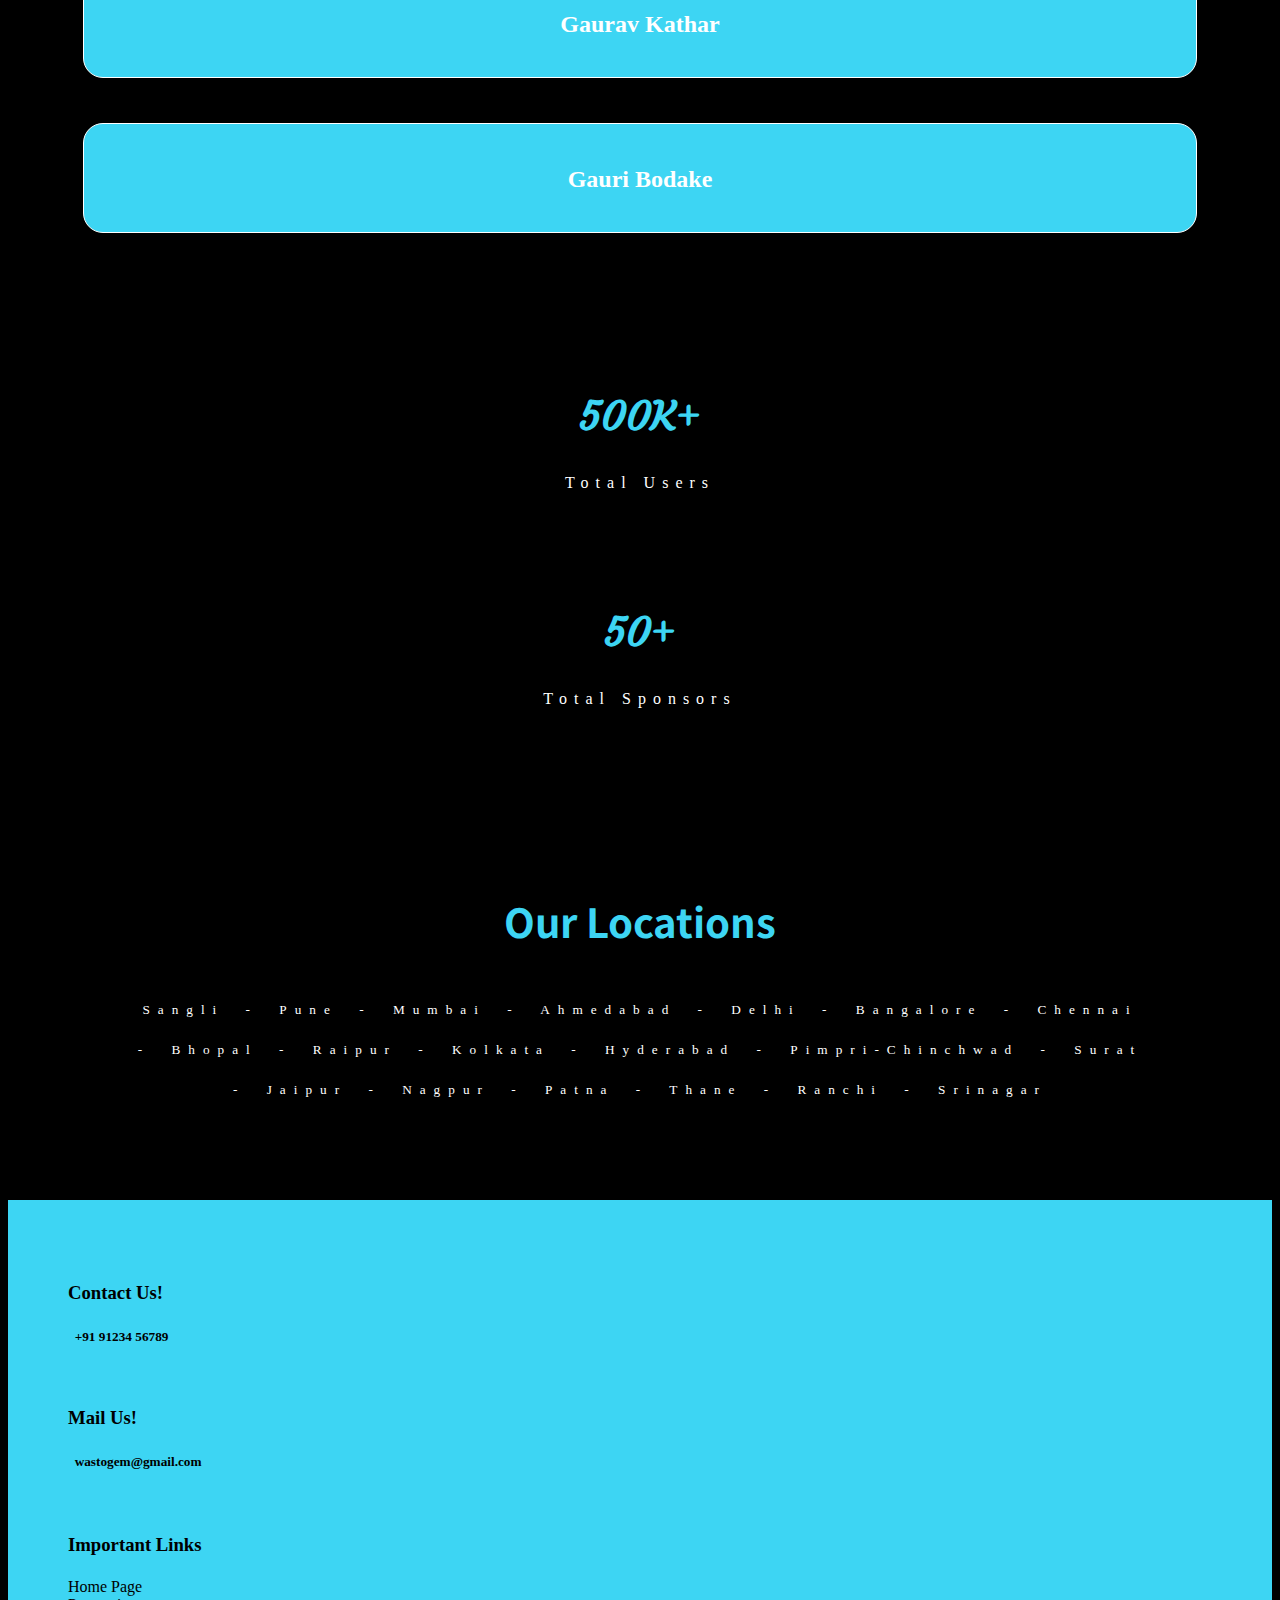
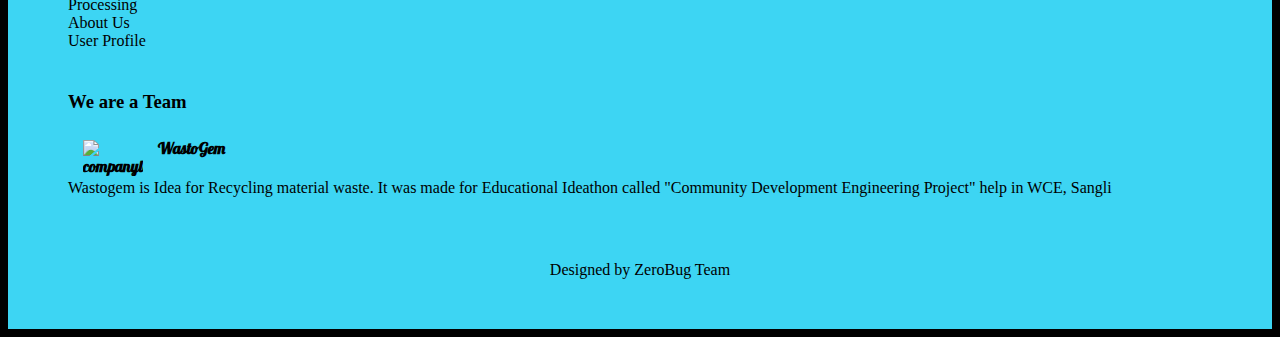
==== commit a34390c9: "V4.5 Satyam_ final version" ====
--- a/aboutus.html
+++ b/aboutus.html
@@ -23,7 +23,7 @@
     <link rel="stylesheet" href="aboutus.css">
 </head>
 
-<body  onload="loader()">
+<body onload="loader()">
 <!--loader-->
 <div id="loading"></div>
 <script src="home.js"></script>
@@ -69,8 +69,9 @@
             </ul>
             <div class="nav-end">
                 <form class="d-flex">
-                        <a class=" nav-link" href="Wastogem_Profile.html"> <span class="nav_hov user_nav"> User &nbsp; &nbsp; <i class="fas fa-user"></i></span></a>
-                    </form>
+                    <a class=" nav-link" href="Wastogem_Profile.html"> <span class="nav_hov user_nav"> User &nbsp; &nbsp; <i
+                            class="fas fa-user"></i></span></a>
+                </form>
             </div>
         </div>
     </div>
@@ -91,12 +92,15 @@
                 <div data-aos="fade-left" class="started_text">
                     <h2>How we Started</h2>
                     <hr data-aos="fade-left">
-                    <p>Lorem ipsum dolor sit amet, consectetur adipisicing elit. Accusantium adipisci animi delectus
-                        deleniti dolorum et exercitationem maiores molestiae molestias natus, non obcaecati odio odit,
-                        praesentium qui rem reprehenderit vel vero. <br> <br>
-                        Lorem ipsum dolor sit amet, consectetur adipisicing elit. Animi aperiam, delectus deserunt
-                        dignissimos eum explicabo hic in ipsum maxime minima officia possimus quae soluta, tempora,
-                        veritatis. Alias minus quidem voluptas?</p>
+                    <p>The journey of our project started right from the day when we made our team ZeroBug for a
+                        Educational Ideathon called "Community Development " in our college 'WCE' . 'A Project for
+                        Community ' was the main motive of this Ideathon. <br> <br>
+                        We came out with an idea, one of the biggest problem in the current scenario, "Waste", one of the main
+                        reason for worsening the environmental cycle. And finally we decided to find a solution for the
+                        increasing problems due to waste. We tried to find the main cause for
+                        the increasing landfills, its effects, worked on the full process and cycle of the waste, right
+                        from creation to disposal and many more . And after completing a detailed study, we came out
+                        with the solution 'The WastoGem'</p>
                 </div>
             </div>
         </div>
@@ -116,12 +120,12 @@
                 <div data-aos="fade-right" class="started_text">
                     <h2>Our Team</h2>
                     <hr data-aos="fade-left">
-                    <p>Lorem ipsum dolor sit amet, consectetur adipisicing elit. Accusantium adipisci animi delectus
-                        deleniti dolorum et exercitationem maiores molestiae molestias natus, non obcaecati odio odit,
-                        praesentium qui rem reprehenderit vel vero. <br> <br>
-                        Lorem ipsum dolor sit amet, consectetur adipisicing elit. Animi aperiam, delectus deserunt
-                        dignissimos eum explicabo hic in ipsum maxime minima officia possimus quae soluta, tempora,
-                        veritatis. Alias minus quidem voluptas?</p>
+                    <p>We are just a small team of like-minded individuals with different skills ,experience and goals
+                        colliding together ,trying to find a solution for the increasing waste and it's hurtful effects
+                        ,recycling the present to protect the future and our mother earth.
+                        <br><br> We have gathered here
+                        under the context of Community Development Engineering Project competition organized by
+                        Electronics department of Walchand College of Engineering, Sangli.</p>
                 </div>
             </div>
         </div>
@@ -138,25 +142,25 @@
                 </div>
             </div>
             <div class="col-12 col-md-4">
-                <div  data-aos="fade-up"  class="cards_team">
+                <div data-aos="fade-up" class="cards_team">
                     <img class="team_img" src="about_us_images/madhura_img.jpg" alt="" width="100%">
                     <h3>Madhura Herlekar</h3>
                 </div>
             </div>
             <div class="col-12 col-md-4">
-                <div data-aos="fade-up"  class="cards_team">
+                <div data-aos="fade-up" class="cards_team">
                     <img class="team_img" src="about_us_images/om_misal_fin.jpg" alt="" width="100%">
                     <h3>Om Misal</h3>
                 </div>
             </div>
             <div class="col-12 col-md-4">
-                <div data-aos="fade-up"  class="cards_team">
+                <div data-aos="fade-up" class="cards_team">
                     <img class="team_img" src="about_us_images/gaurav_fin.jpg" alt="" width="100%">
                     <h3>Gaurav Kathar</h3>
                 </div>
             </div>
             <div class="col-12 col-md-4">
-                <div data-aos="fade-up"  class="cards_team">
+                <div data-aos="fade-up" class="cards_team">
                     <img class="team_img" src="about_us_images/satyamimg.jpg" alt="" width="100%">
                     <h3>Gauri Bodake</h3>
                 </div>
@@ -169,11 +173,11 @@
 <section class="total_users">
     <div class="container">
         <div class="row justify-content-center">
-            <div  data-aos="fade-right"  class="col-12 col-md-5 justify-content-center total_users_col">
+            <div data-aos="fade-right" class="col-12 col-md-5 justify-content-center total_users_col">
                 <h2>500K+</h2>
                 <h4>Total Users</h4>
             </div>
-            <div  data-aos="fade-left"  class="col-12 col-md-5 justify-content-center total_users_col">
+            <div data-aos="fade-left" class="col-12 col-md-5 justify-content-center total_users_col">
                 <h2>50+</h2>
                 <h4>Total Sponsors</h4>
             </div>
@@ -181,7 +185,7 @@
     </div>
 </section>
 
-<section  data-aos="fade-up"  class="locations">
+<section data-aos="fade-up" class="locations">
     <h2>Our Locations</h2>
     <div class="container-lg">
         <h5>Sangli - Pune - Mumbai - Ahmedabad - Delhi - Bangalore - Chennai - Bhopal - Raipur - Kolkata - Hyderabad -
@@ -213,11 +217,11 @@
                 </h3>
                 <a href="index.html"> <i class="fas fa-arrow-alt-circle-right "></i> Home Page</a> <br>
 
-                <a href="process.html"> <i class="fas fa-arrow-alt-circle-right"></i> Processing</a> <br>
+                <a href="processing.html"> <i class="fas fa-arrow-alt-circle-right"></i> Processing</a> <br>
 
                 <a href="aboutus.html"> <i class="fas fa-arrow-alt-circle-right"></i> About Us</a> <br>
 
-                <a href="profile.html"> <i class="fas fa-arrow-alt-circle-right"></i> User Profile</a> <br>
+                <a href="Wastogem_Profile.html"> <i class="fas fa-arrow-alt-circle-right"></i> User Profile</a> <br>
             </div>
             <div class="col-12 col-md-4 foother-cols">
                 <h3> We are a Team</h3>
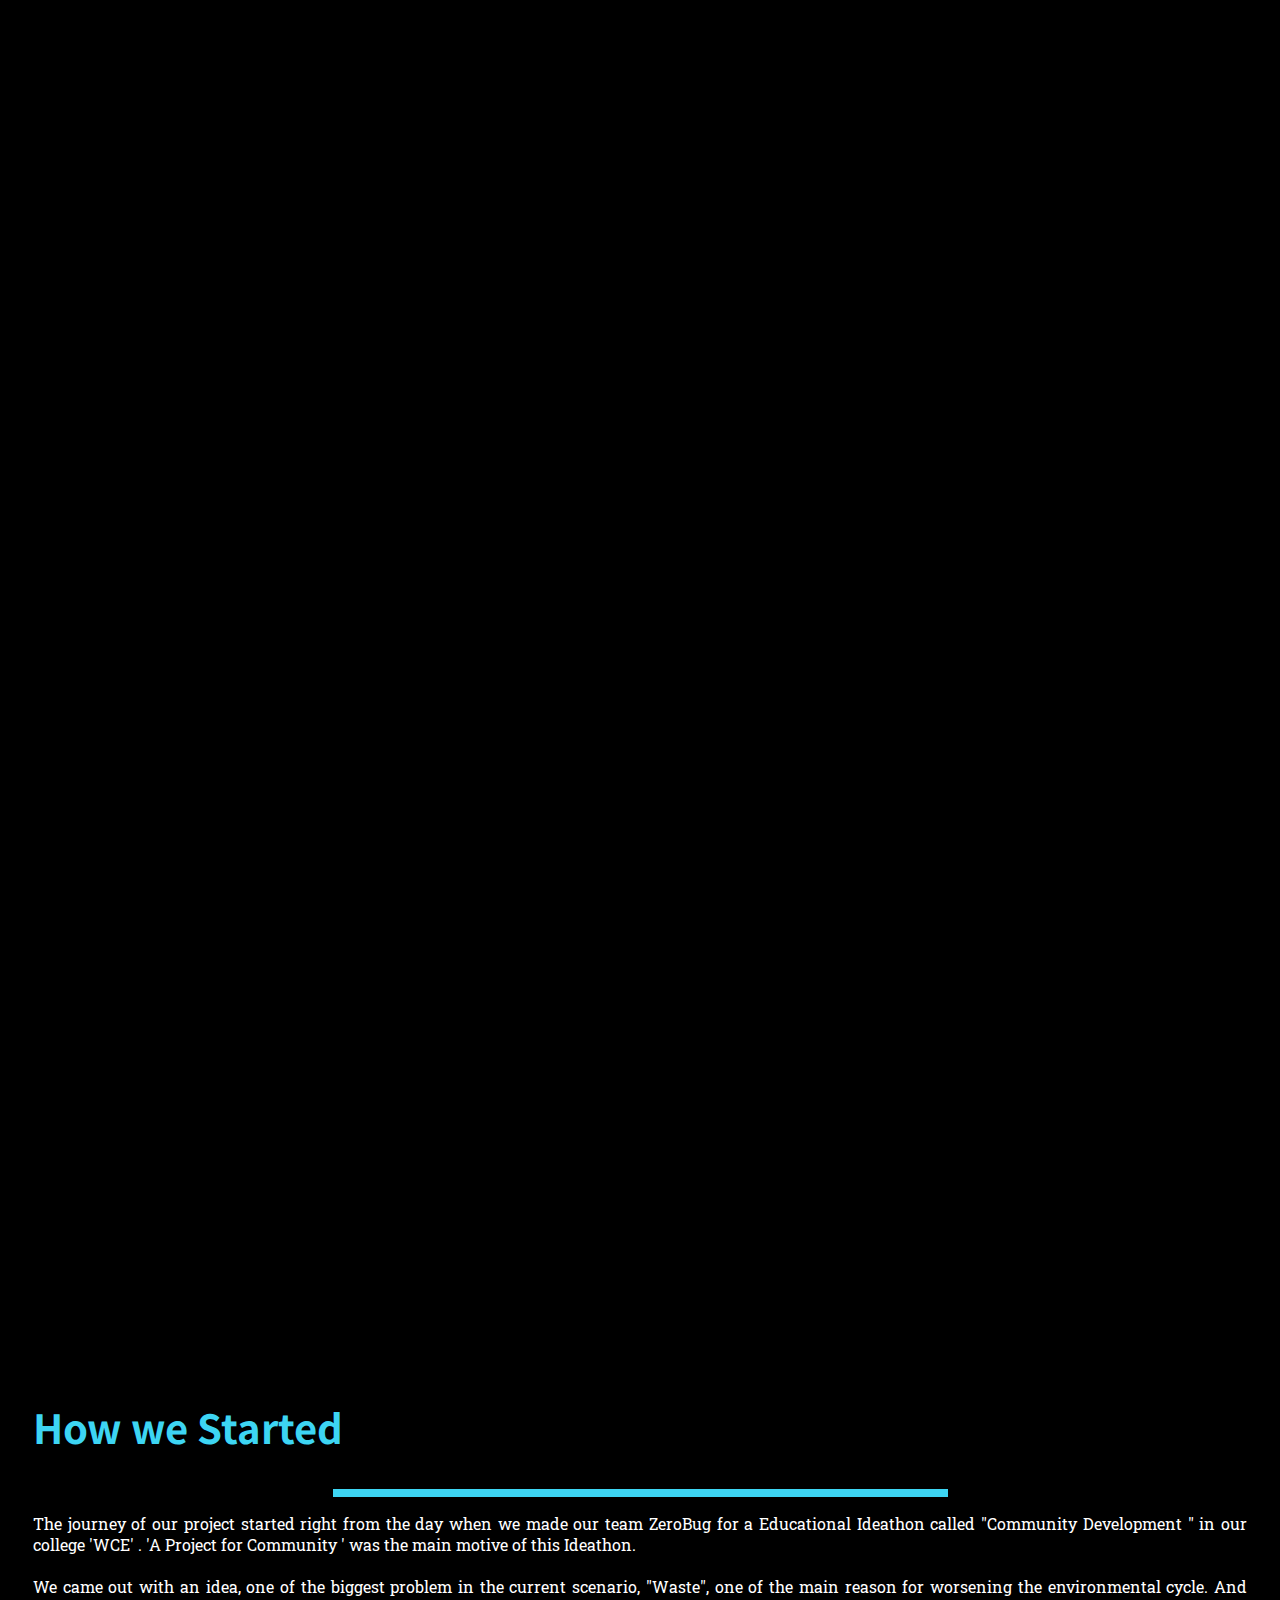
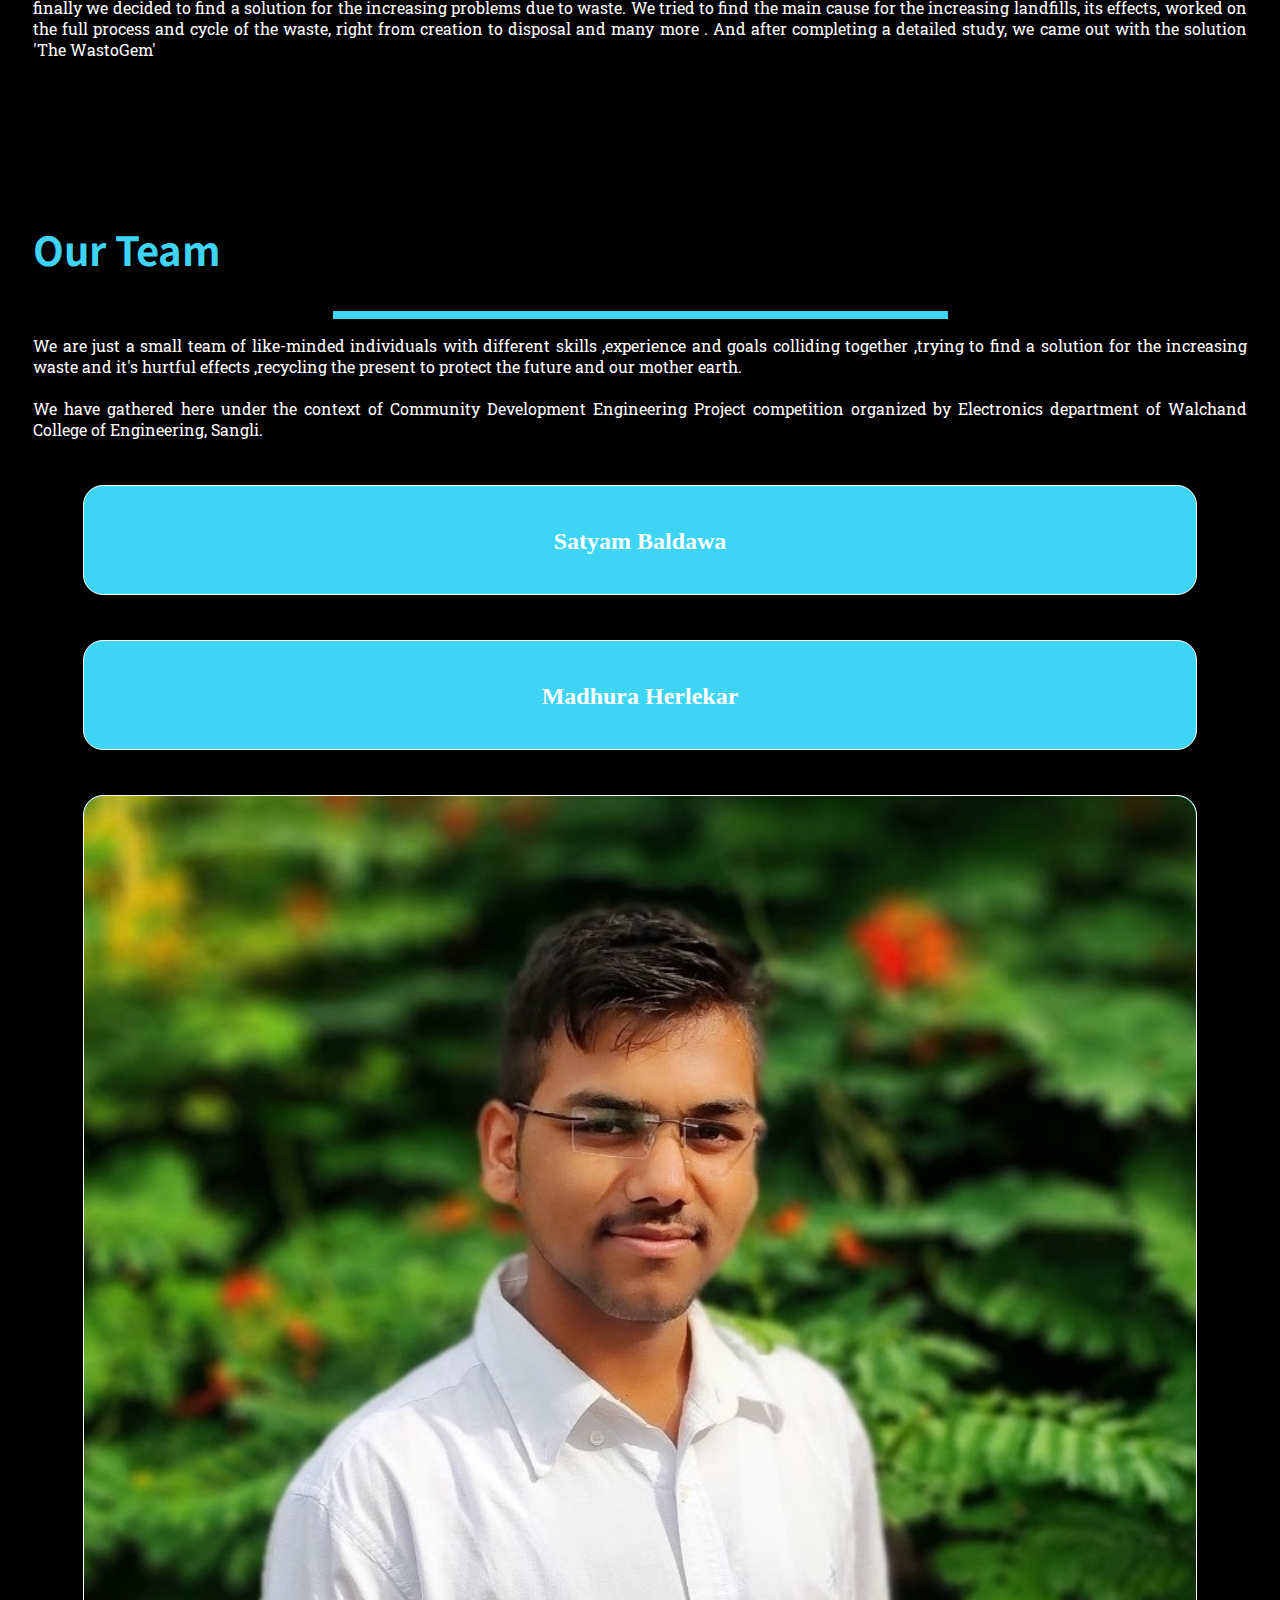
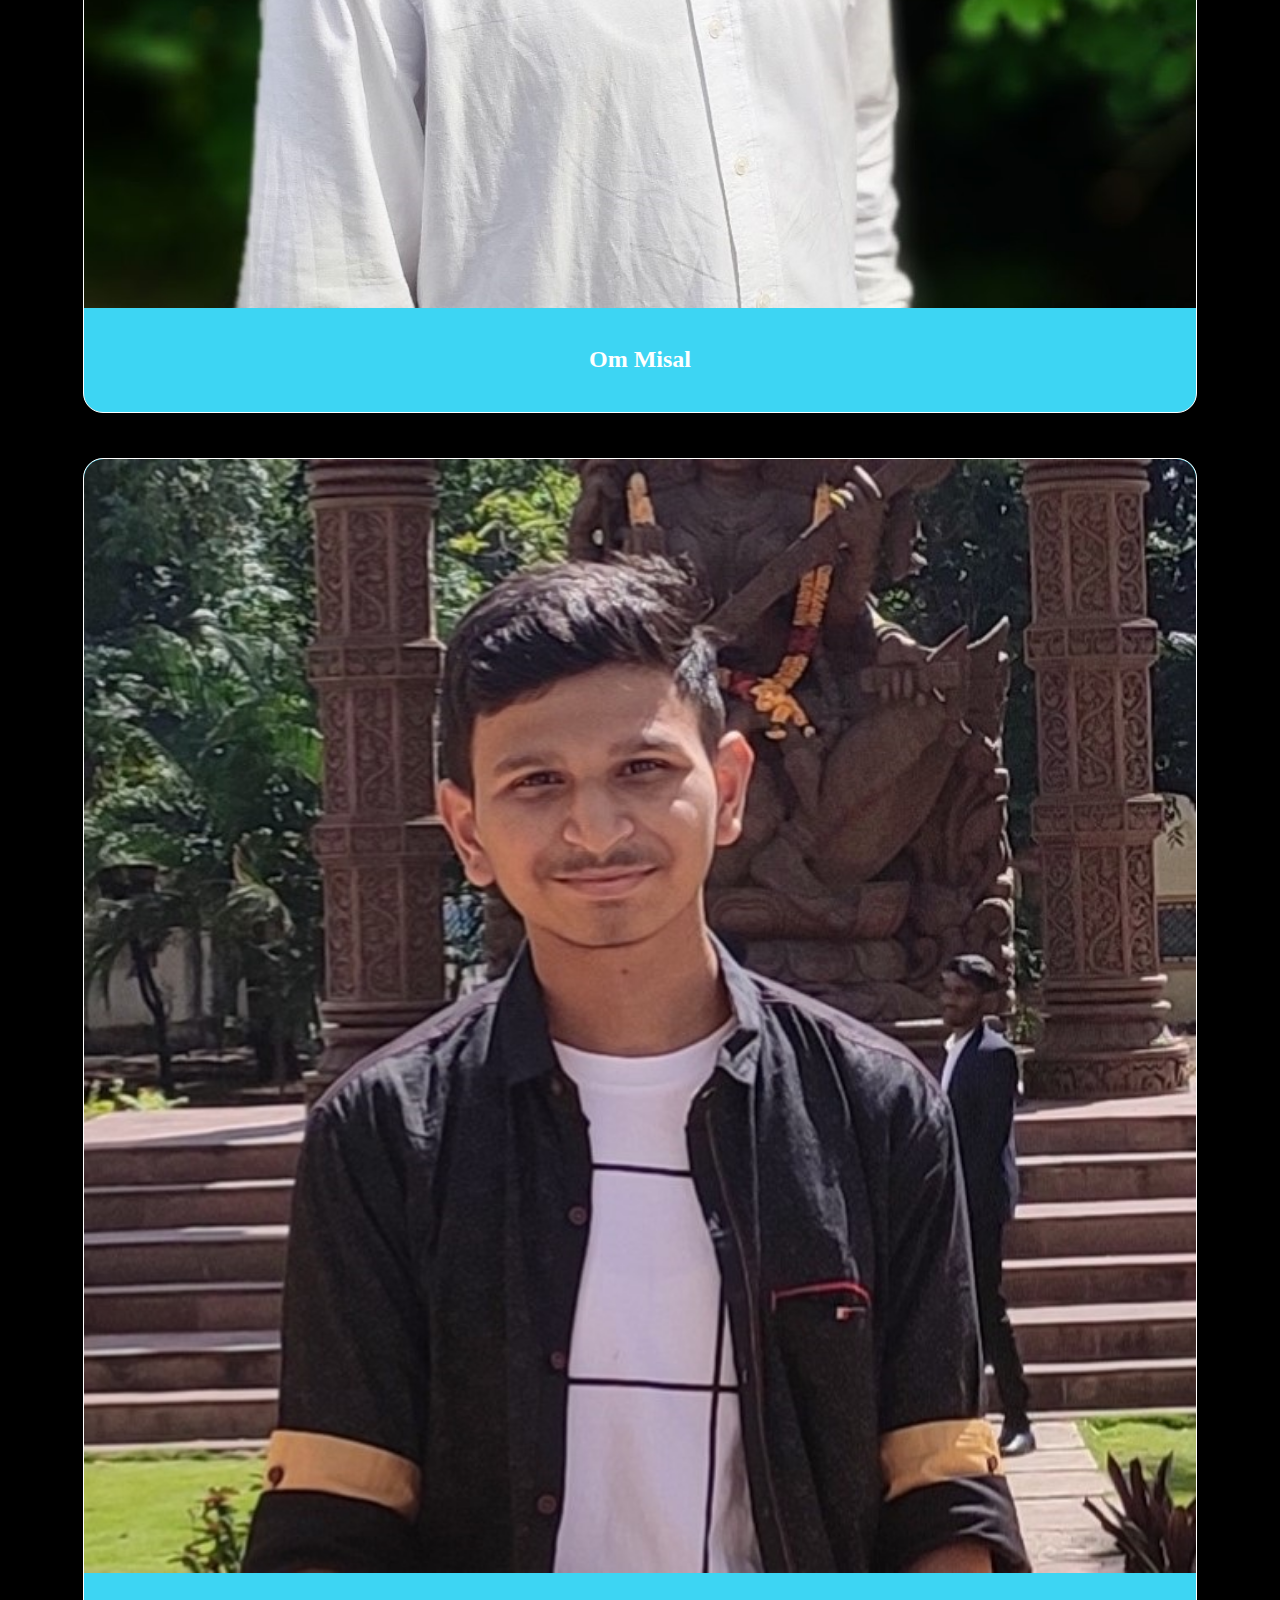
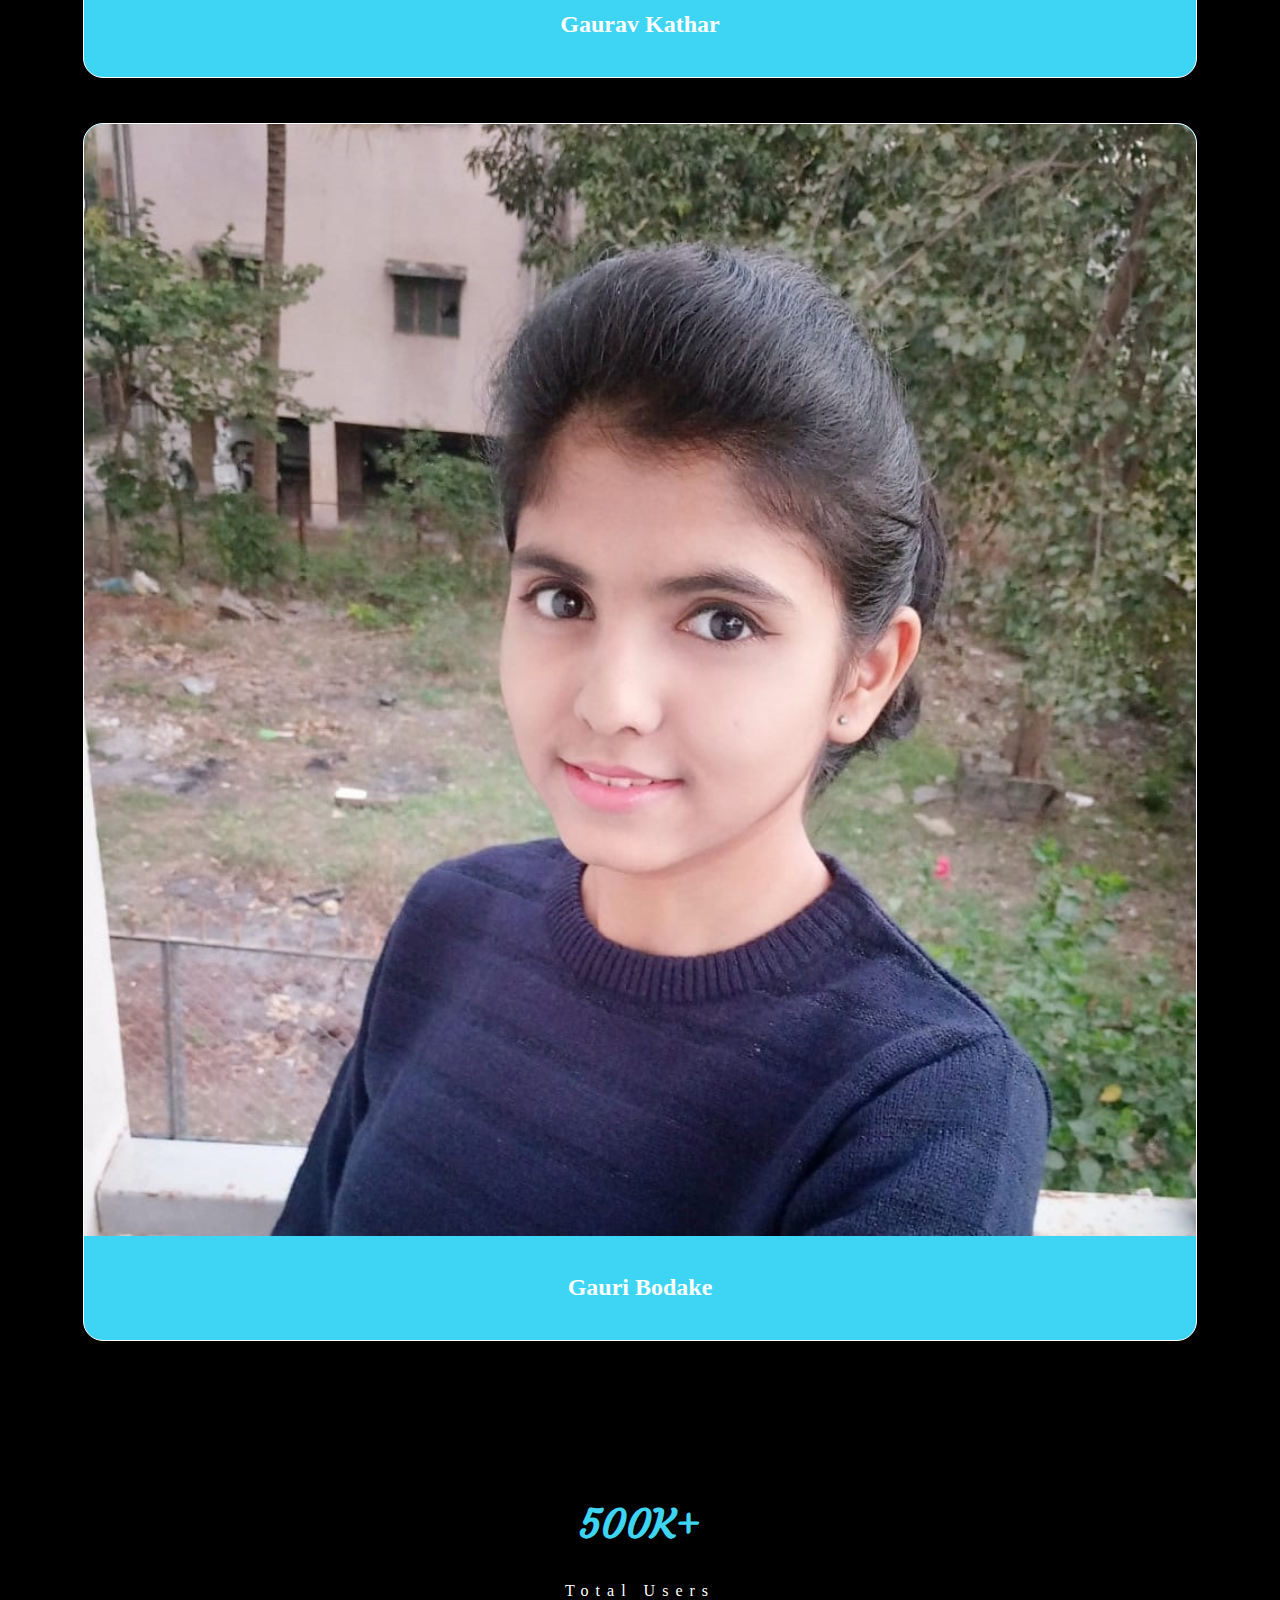
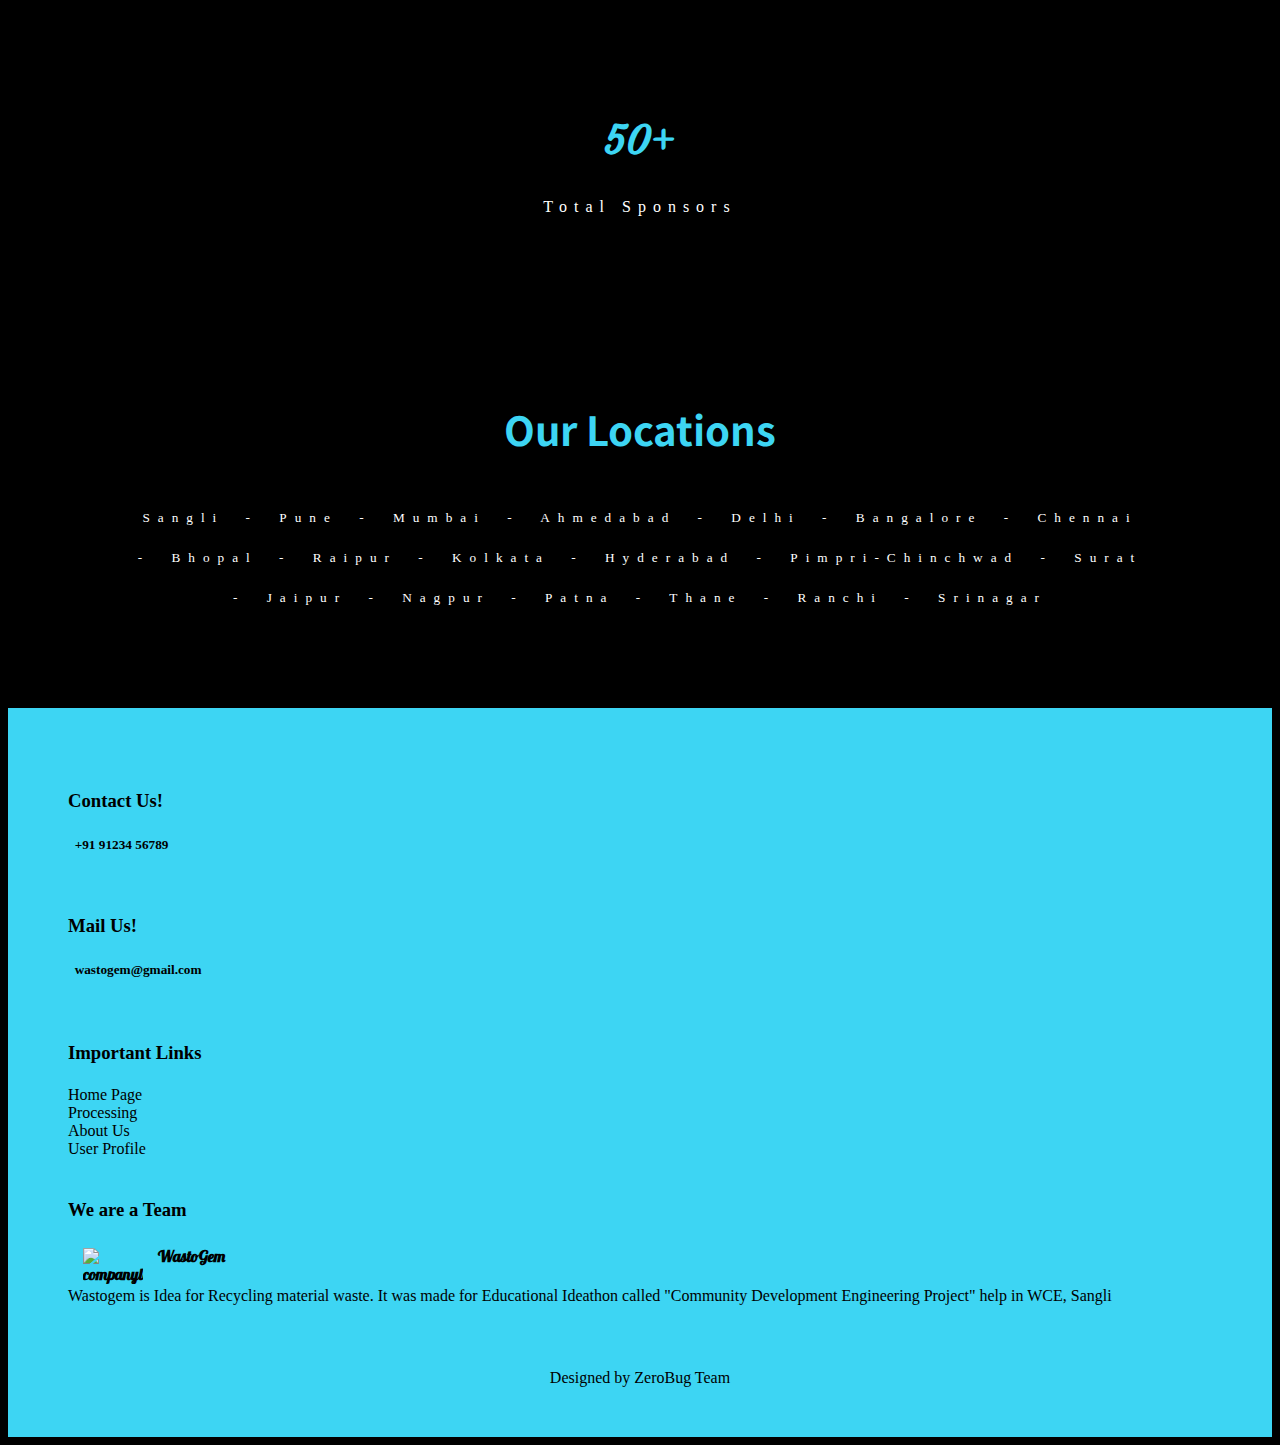
==== commit 36385cf6: "V4.6 Satyam" ====
--- a/aboutus.html
+++ b/aboutus.html
@@ -161,7 +161,7 @@
             </div>
             <div class="col-12 col-md-4">
                 <div data-aos="fade-up" class="cards_team">
-                    <img class="team_img" src="about_us_images/satyamimg.jpg" alt="" width="100%">
+                    <img class="team_img" src="about_us_images/gauri.jpg" alt="" width="100%">
                     <h3>Gauri Bodake</h3>
                 </div>
             </div>
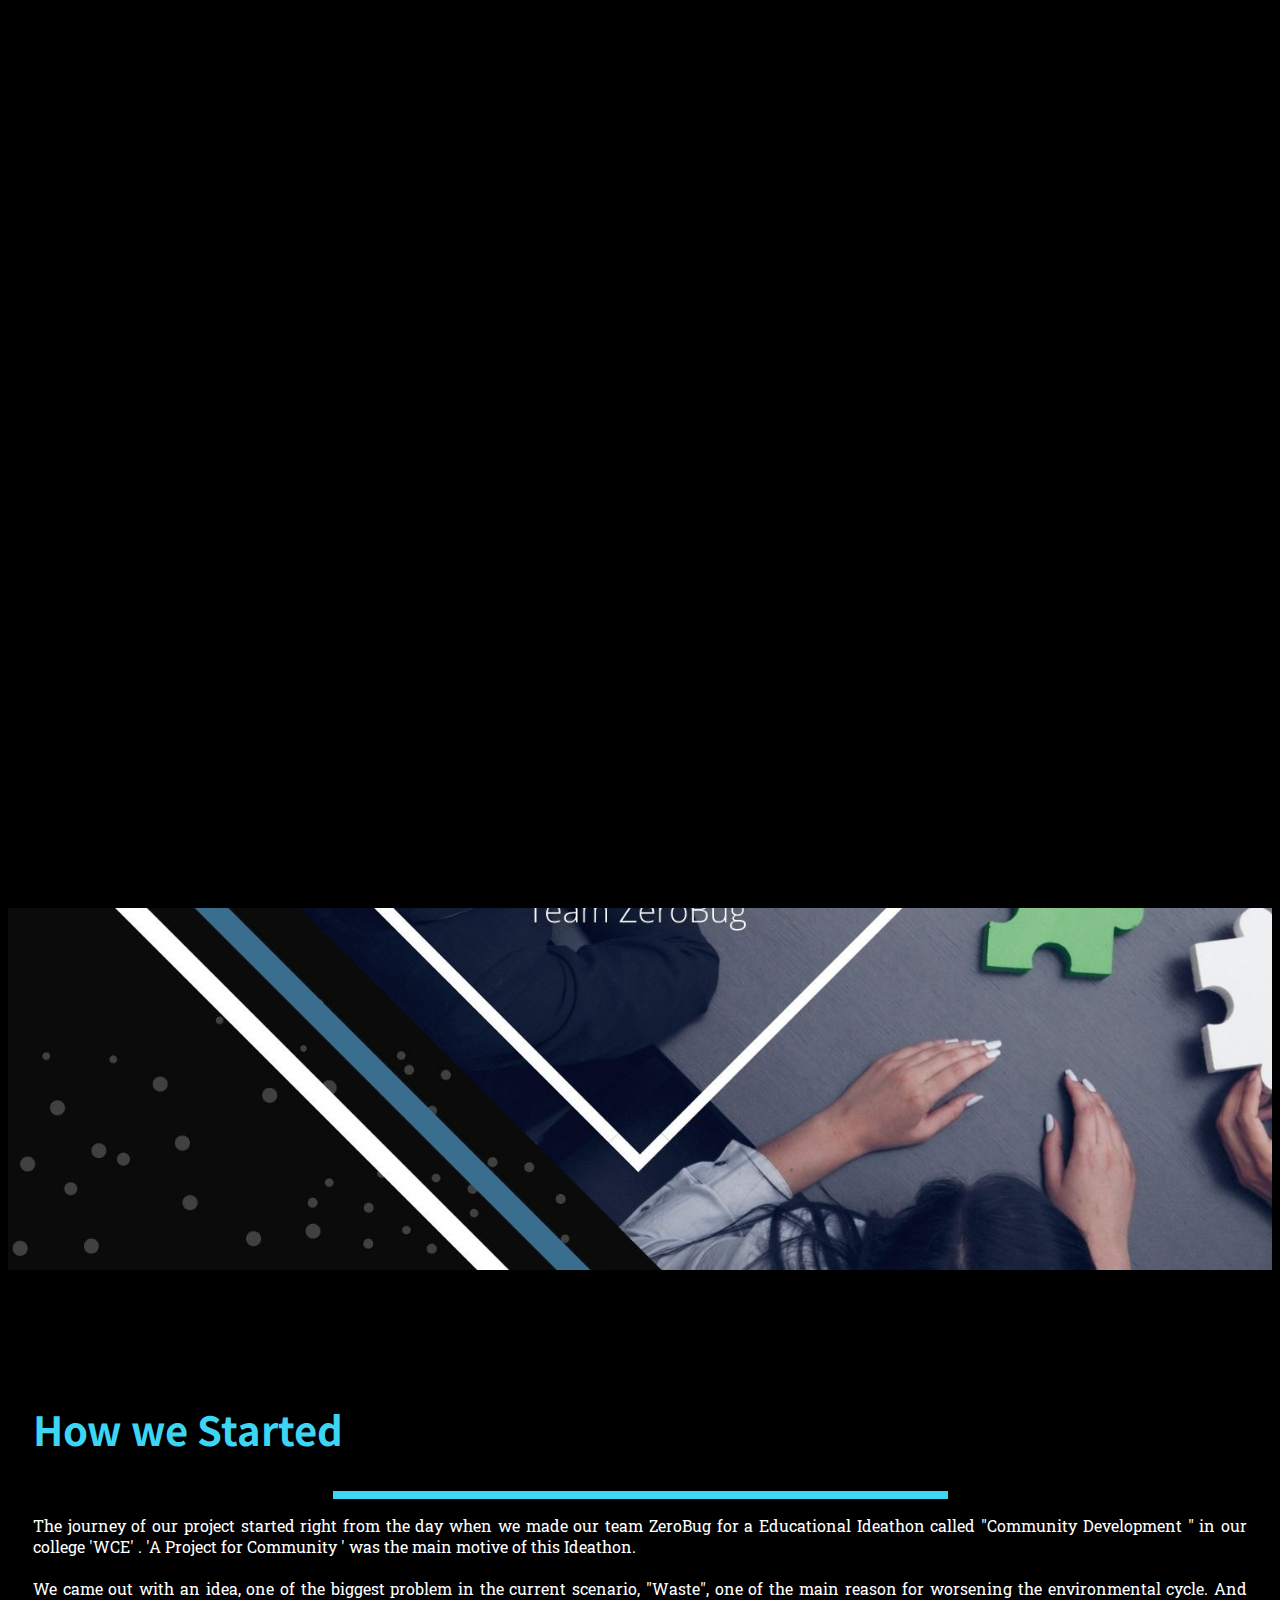
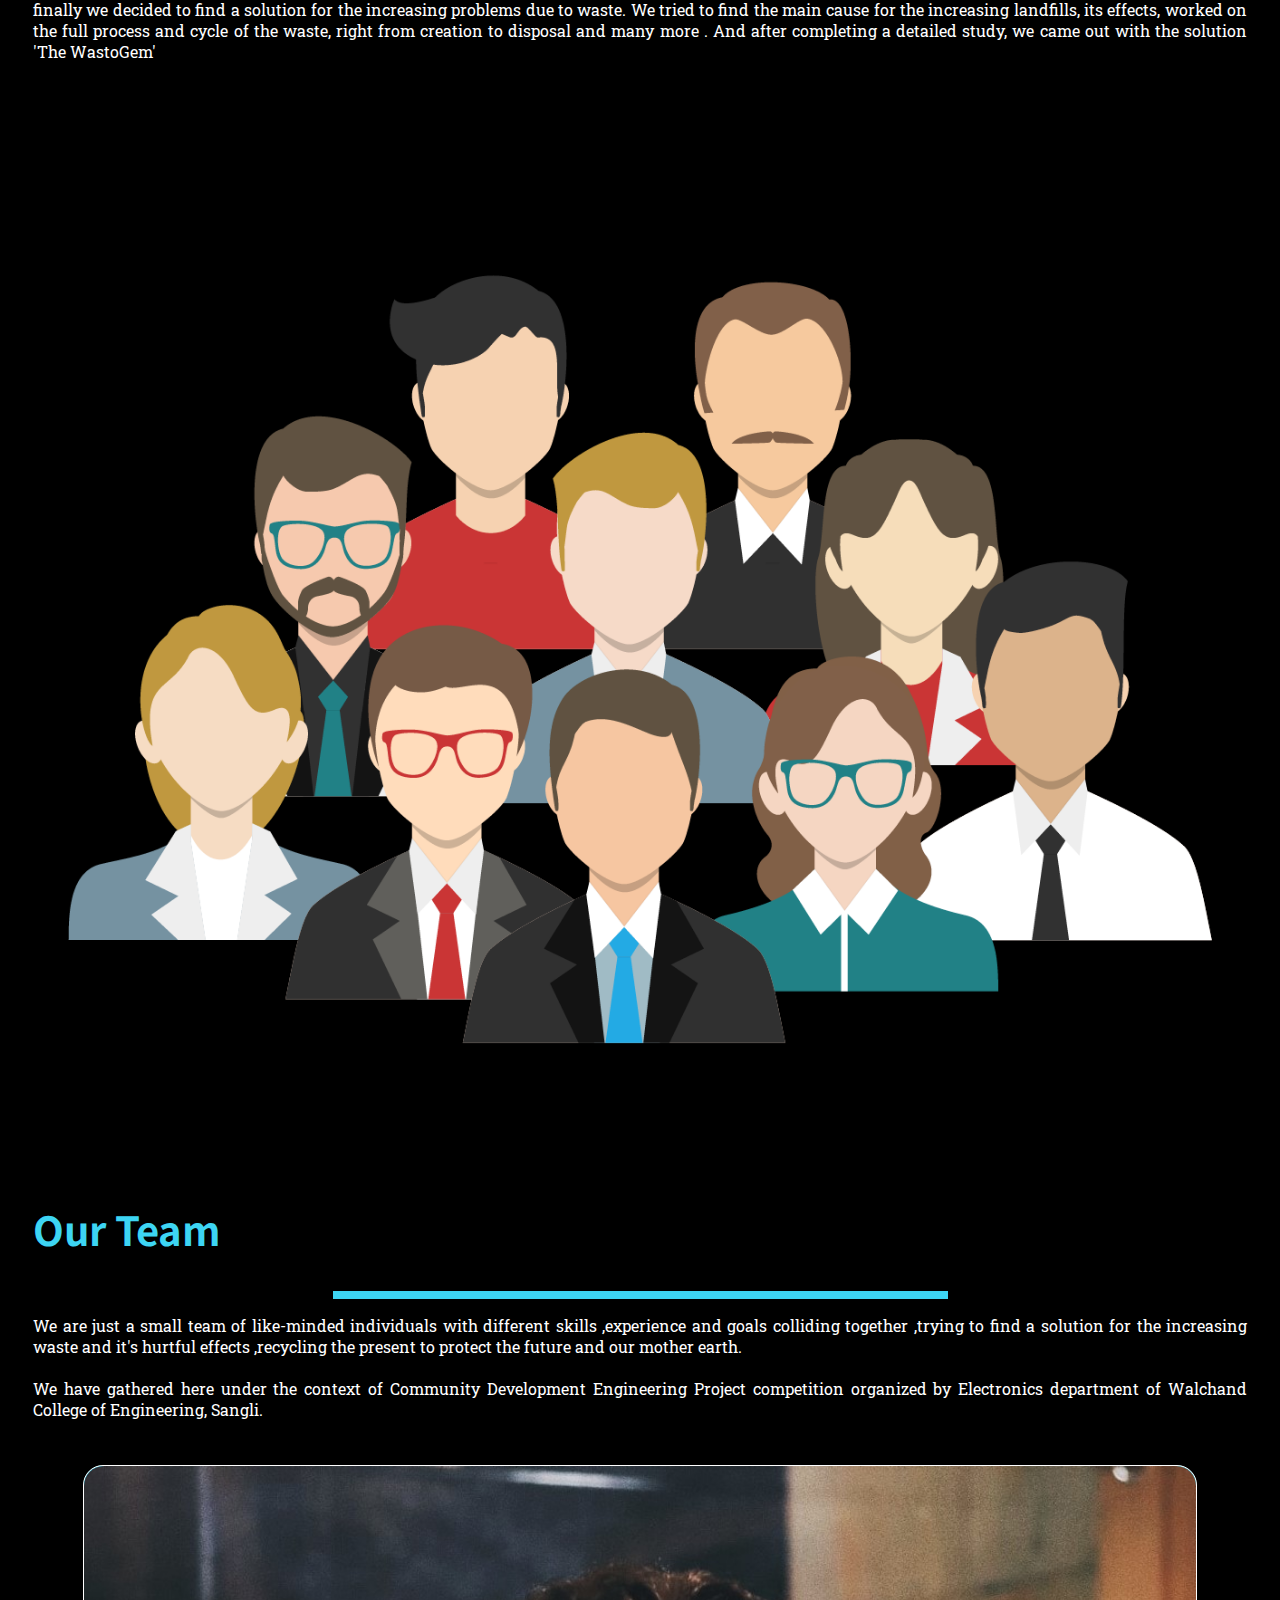
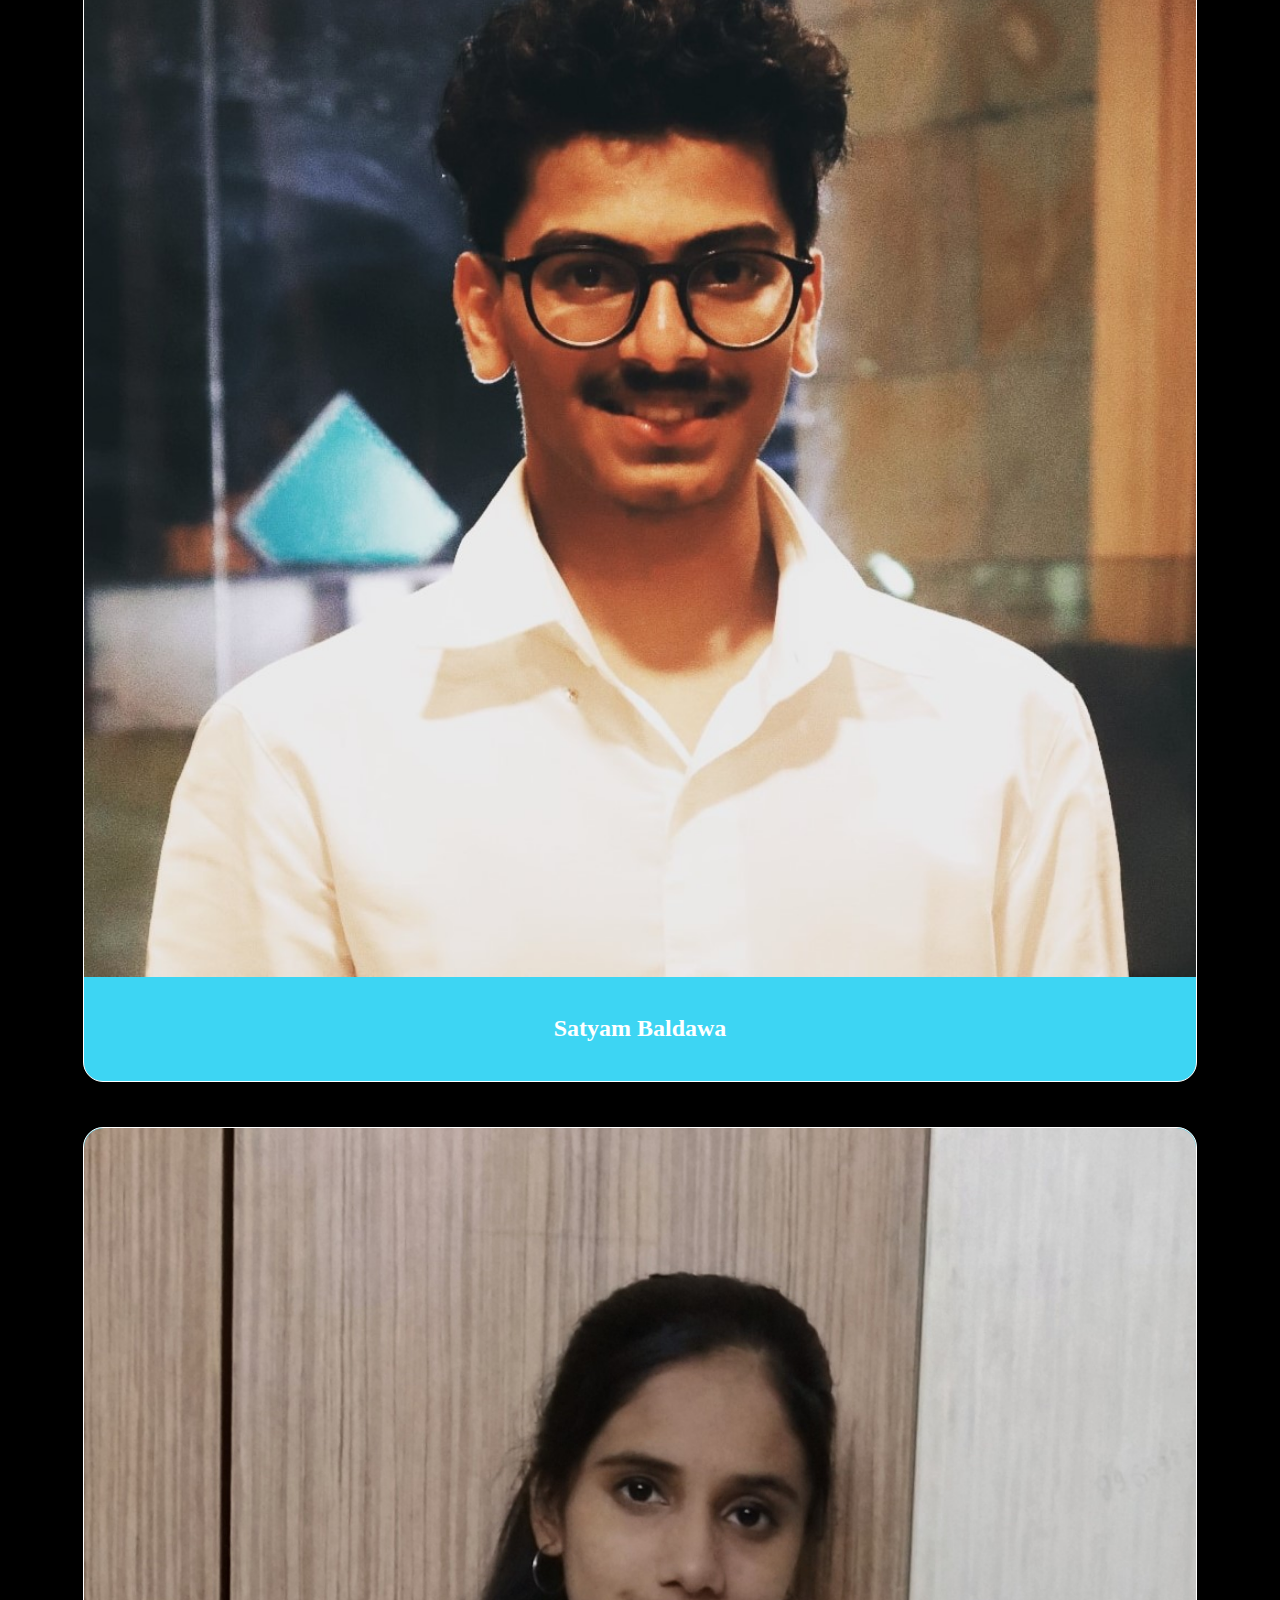
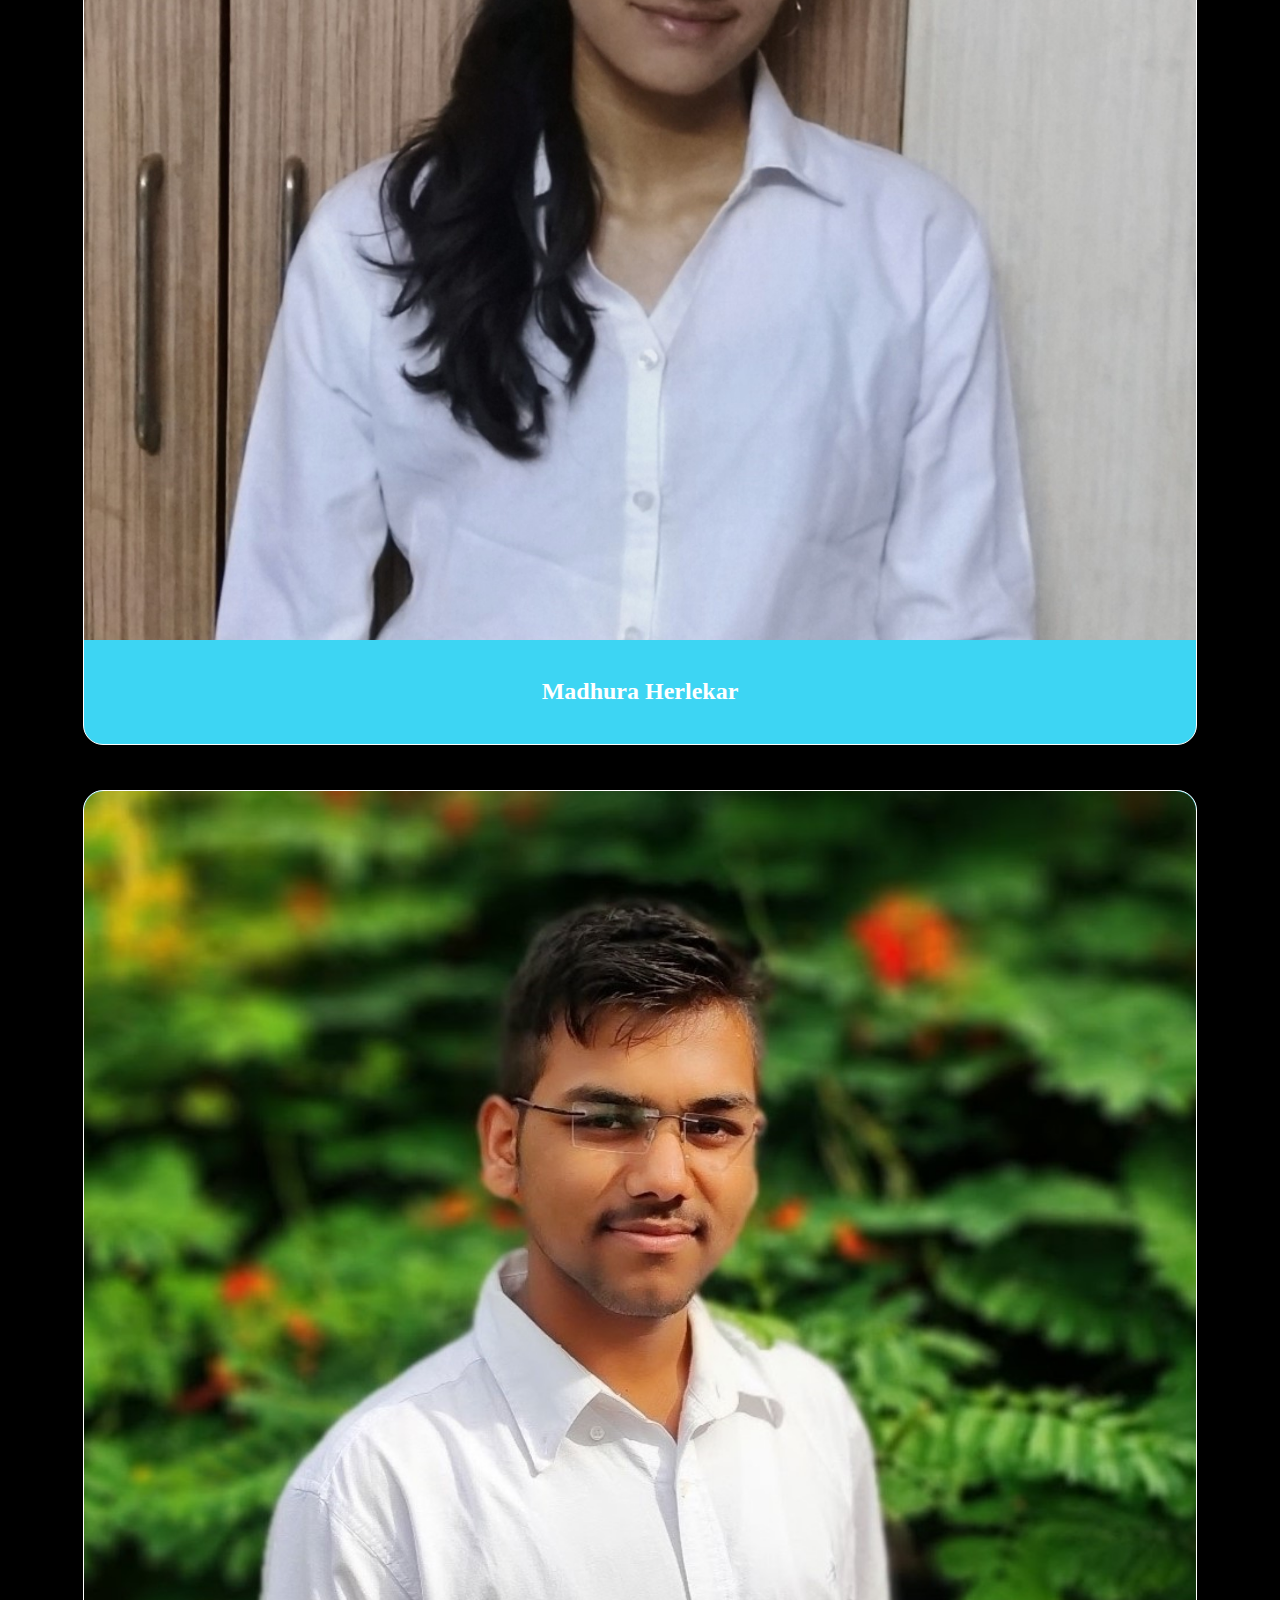
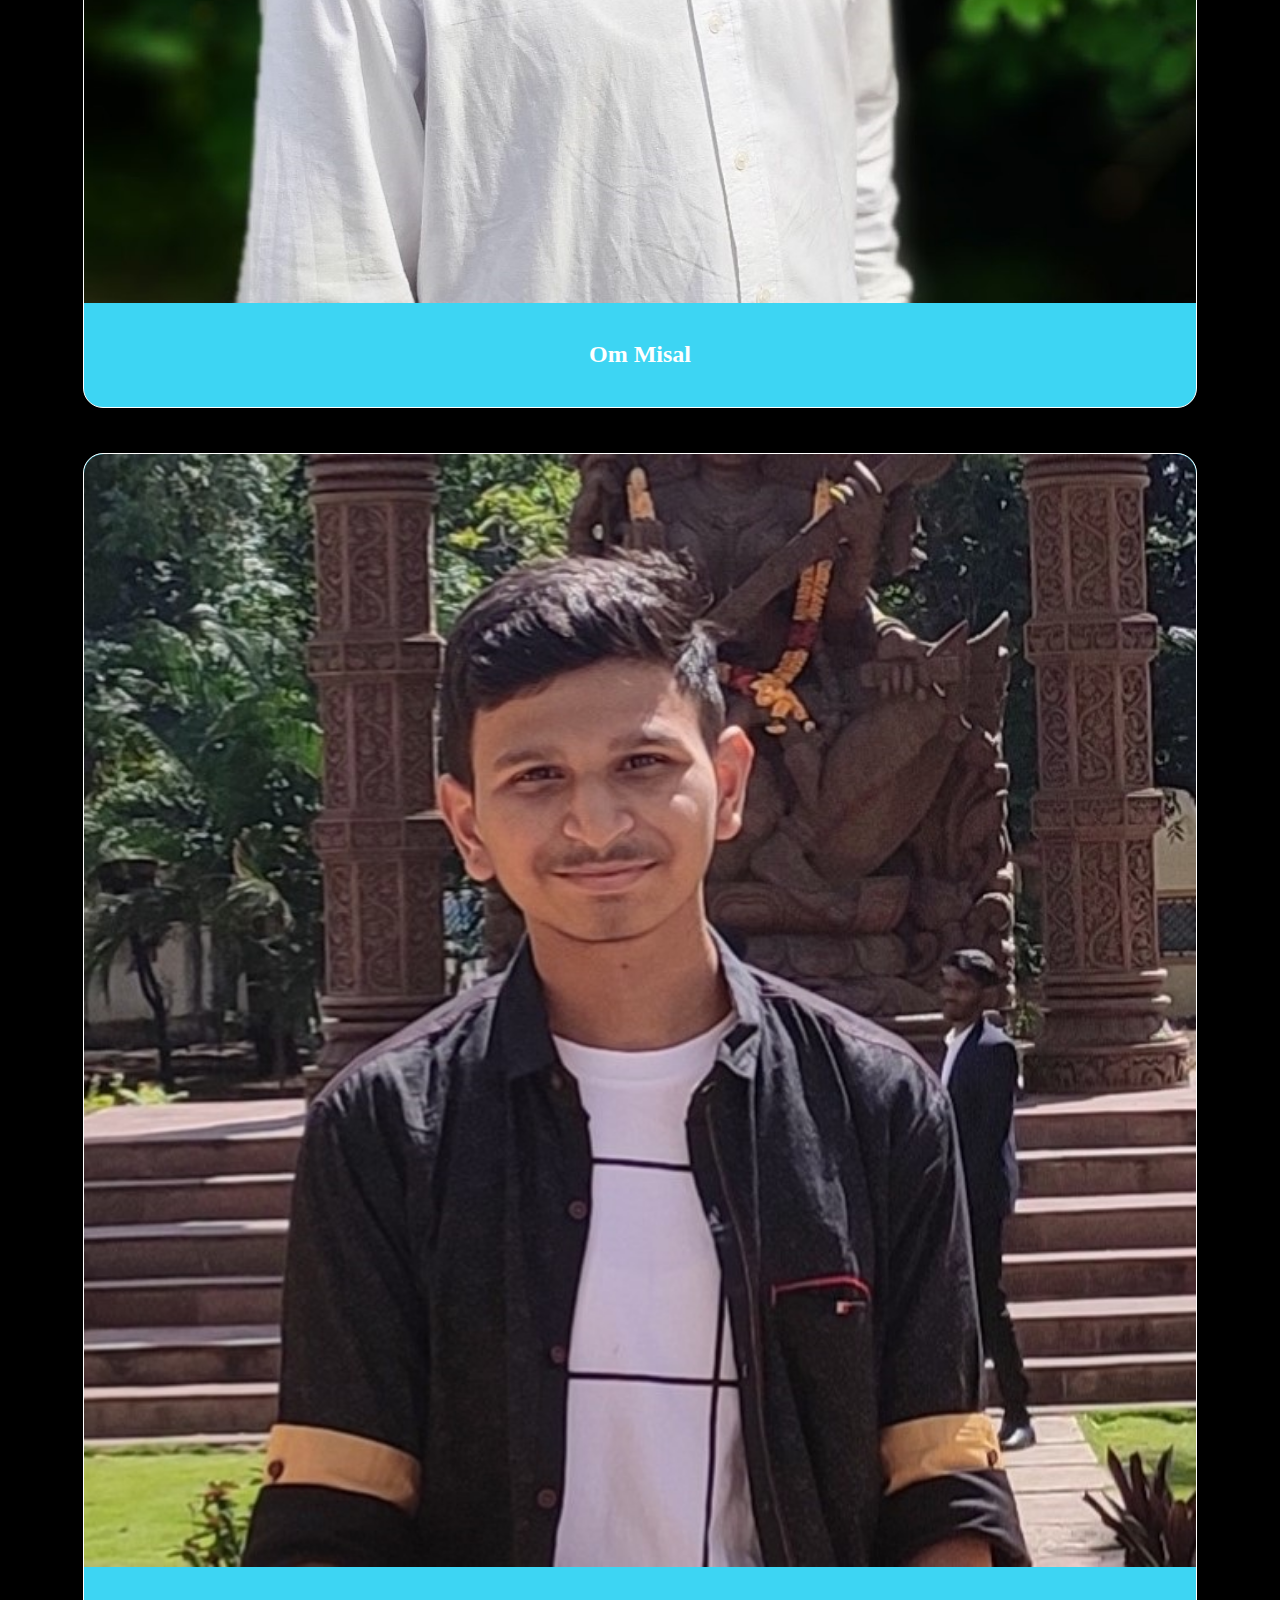
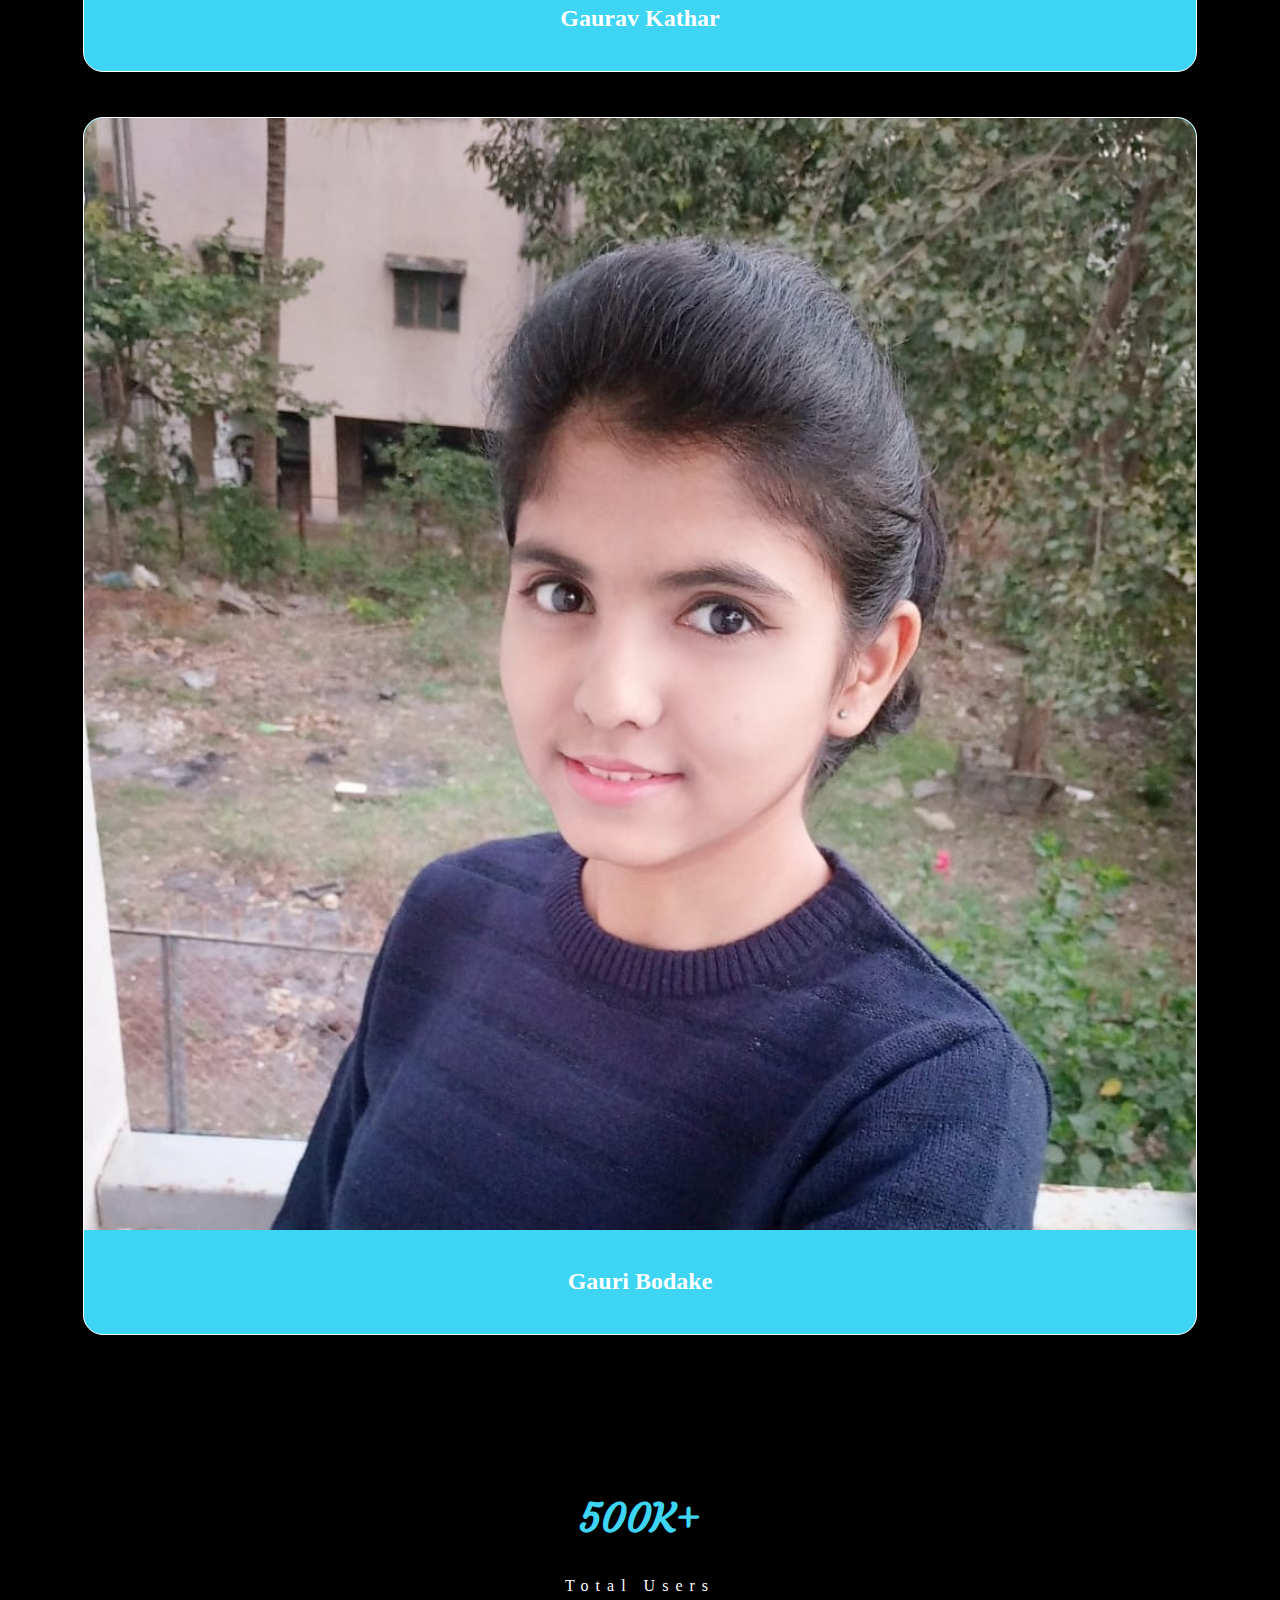
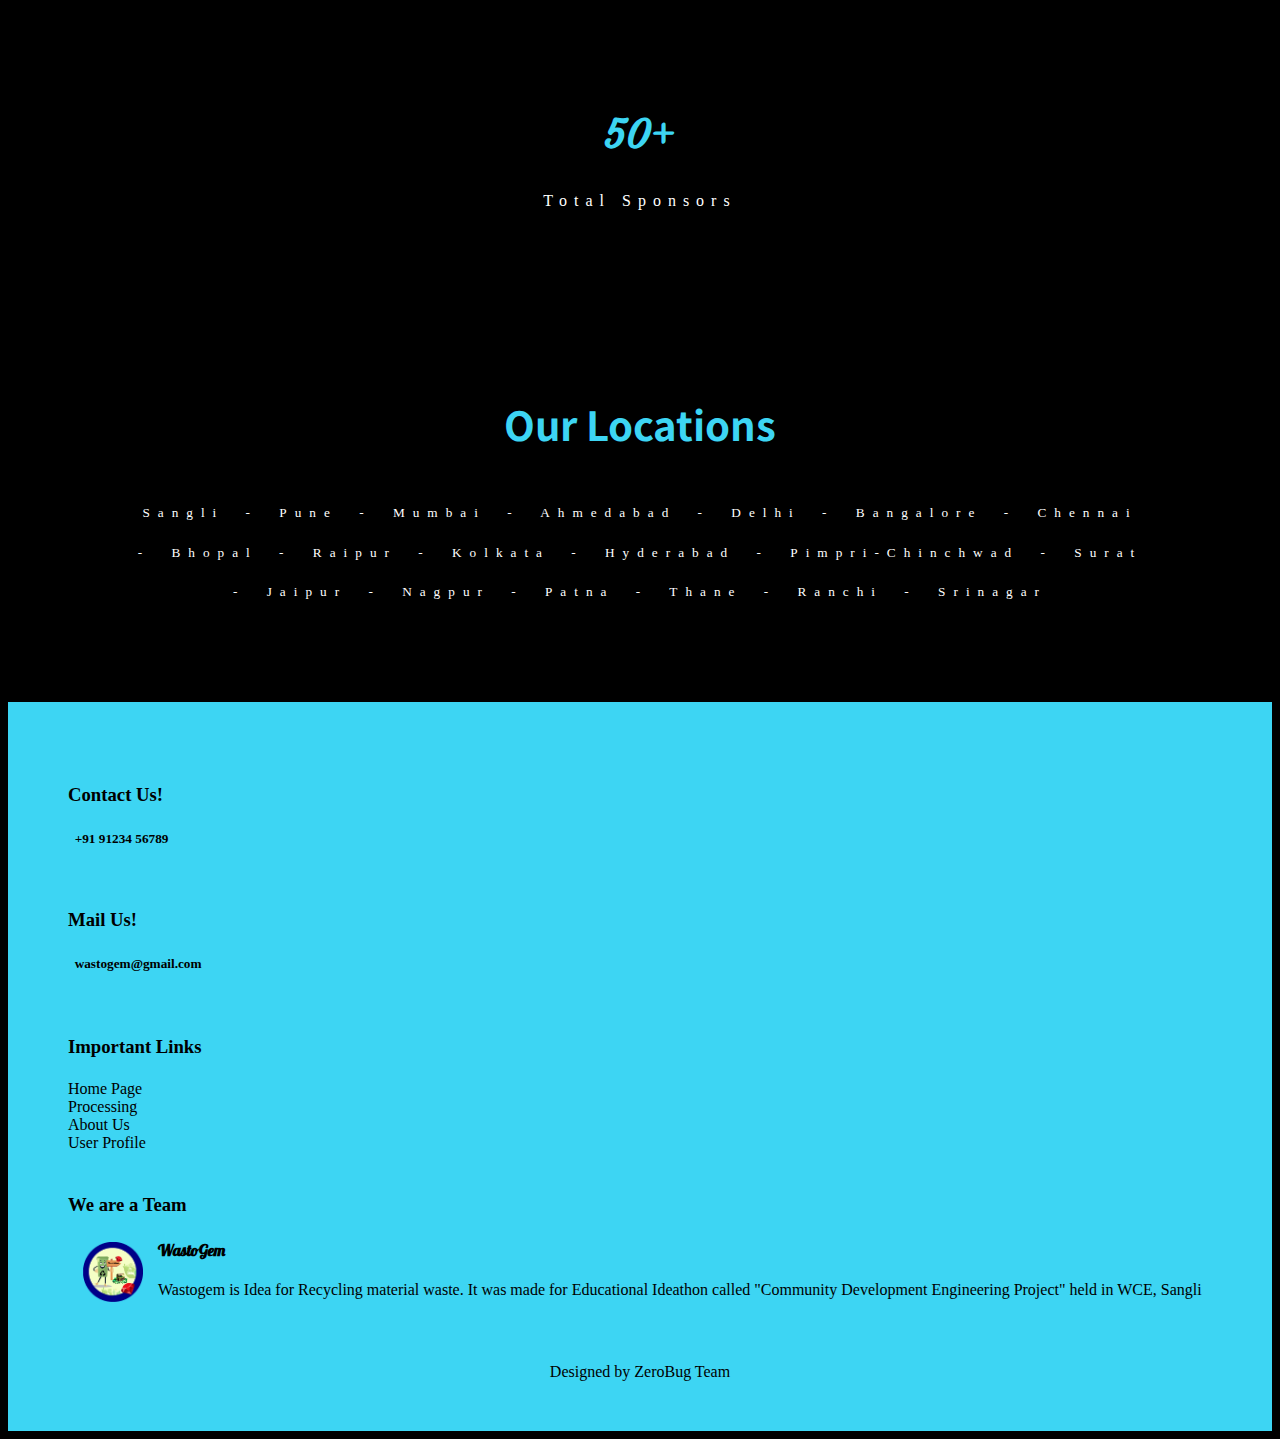
==== commit faf90ed6: "V5.0 Final Edits" ====
--- a/aboutus.html
+++ b/aboutus.html
@@ -229,7 +229,7 @@
                     <img style="float:left;margin: 2px 15px" src="images/Logo_final_WastoGem.png" alt="companylogo"
                          width="60px">WastoGem</h4>
                 <p>Wastogem is Idea for Recycling material waste. It was made for Educational Ideathon called "Community
-                    Development Engineering Project" help in WCE, Sangli </p>
+                    Development Engineering Project" held in WCE, Sangli </p>
             </div>
             <br>
             <div class="bottom">
